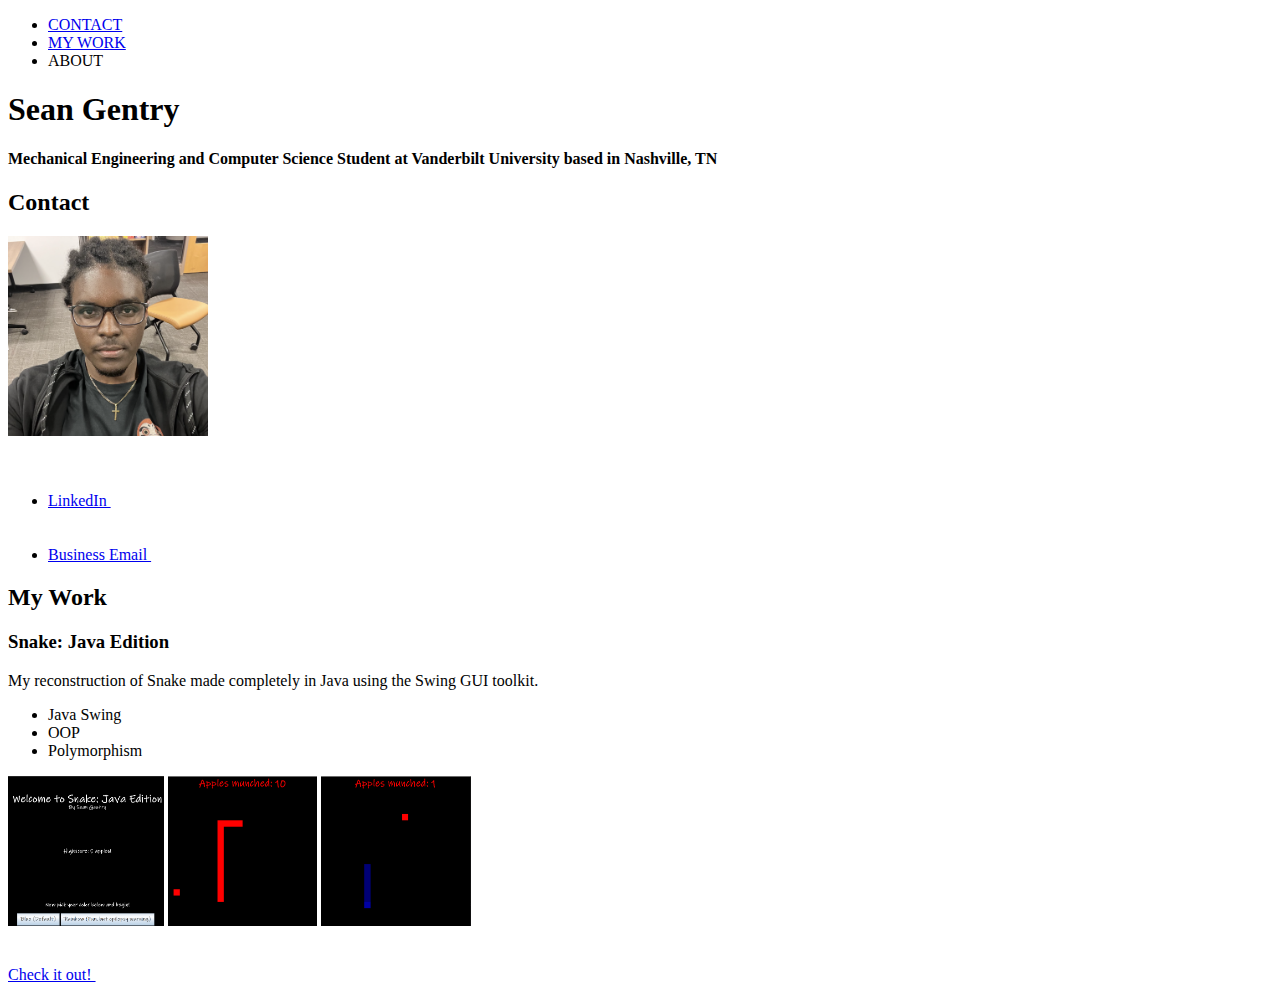
==== index.html @ 4b78d52e "Reordered images file to have different folders and refactored files accordingly, now added first pr" ====
<!DOCTYPE html>
<html lang="en-US">
<head>
    <meta charset="UTF-8">
    <meta name="keywords" content="Sean, Gentry, Sean Gentry, Computer Science, Mechanical Engineer, Intern, Resume, Portfolio">
    <meta name="viewport" content="width=device-width, initial-scale=1.0">
    <meta name="author" content="Sean Gentry">
    <link rel="shortcut icon" type="image/png" href="./images/icons/favicon.png">

    <title>
        Sean Gentry | Mechanical Engineering and Computer Science Student @ Vanderbilt University
    </title>

    <link rel="stylesheet" href="style.css">
</head>
<header>
    <nav class="nav main-nav">
        <ul>
            <li><a href="#contact">CONTACT</a></li>
            <li><a href="#mywork">MY WORK</a></li>
            <li>ABOUT</li>
        </ul>
    </nav>

    <h1>
        Sean Gentry
    </h1>

    <h4>
        Mechanical Engineering and Computer Science Student at Vanderbilt University based in Nashville, TN
    </h4>
</header>

<body>
    <div class="contact-page">
        <h2 id="contact">
            Contact
        </h2>
        <img src="./images/icons/me.png" width="200" height="200">
        <ul>
            <li>
                <a href="https://www.linkedin.com/in/seangentree/" target="_blank" rel="noreferrer noopener">
                    LinkedIn <img src="./images/icons/linkedin.png" height="50">

                </a>
            </li>
            <li>
                <a href="mailto:sean.e.gentry@vanderbilt.edu" target="_blank" rel="noreferrer noopener">
                    Business Email <img src="./images/icons/email.png" height="50">
                </a>
            </li>
        </ul>
    </div>

    <h2 id="mywork">
        My Work
    </h2>
    <div class="project">
        <h3>
            Snake: Java Edition
        </h3>

        <p>
            My reconstruction of Snake made completely in Java using the Swing GUI toolkit.
            <ul>
                <li>Java Swing</li>
                <li>OOP</li>
                <li>Polymorphism</li>

            </ul>
        </p>

        <div class="screenshots">
            <img src="./images/program-screenies/snakemenu.png" height="150">
            <img src="./images/program-screenies/snakegame1.png" height="150">
            <img src="./images/program-screenies/snakegame2.png" height="150">
        </div>
        <div>
            <a href="https://github.com/sociosloth/SnakeGame.java">
                Check it out!
            </a>
            <a href="https://github.com/sociosloth/SnakeGame.java">
                <img src="./images/icons/github-mark-white.png" height="50">
            </a>
        </div>
        
    </div>
</body>

</html>
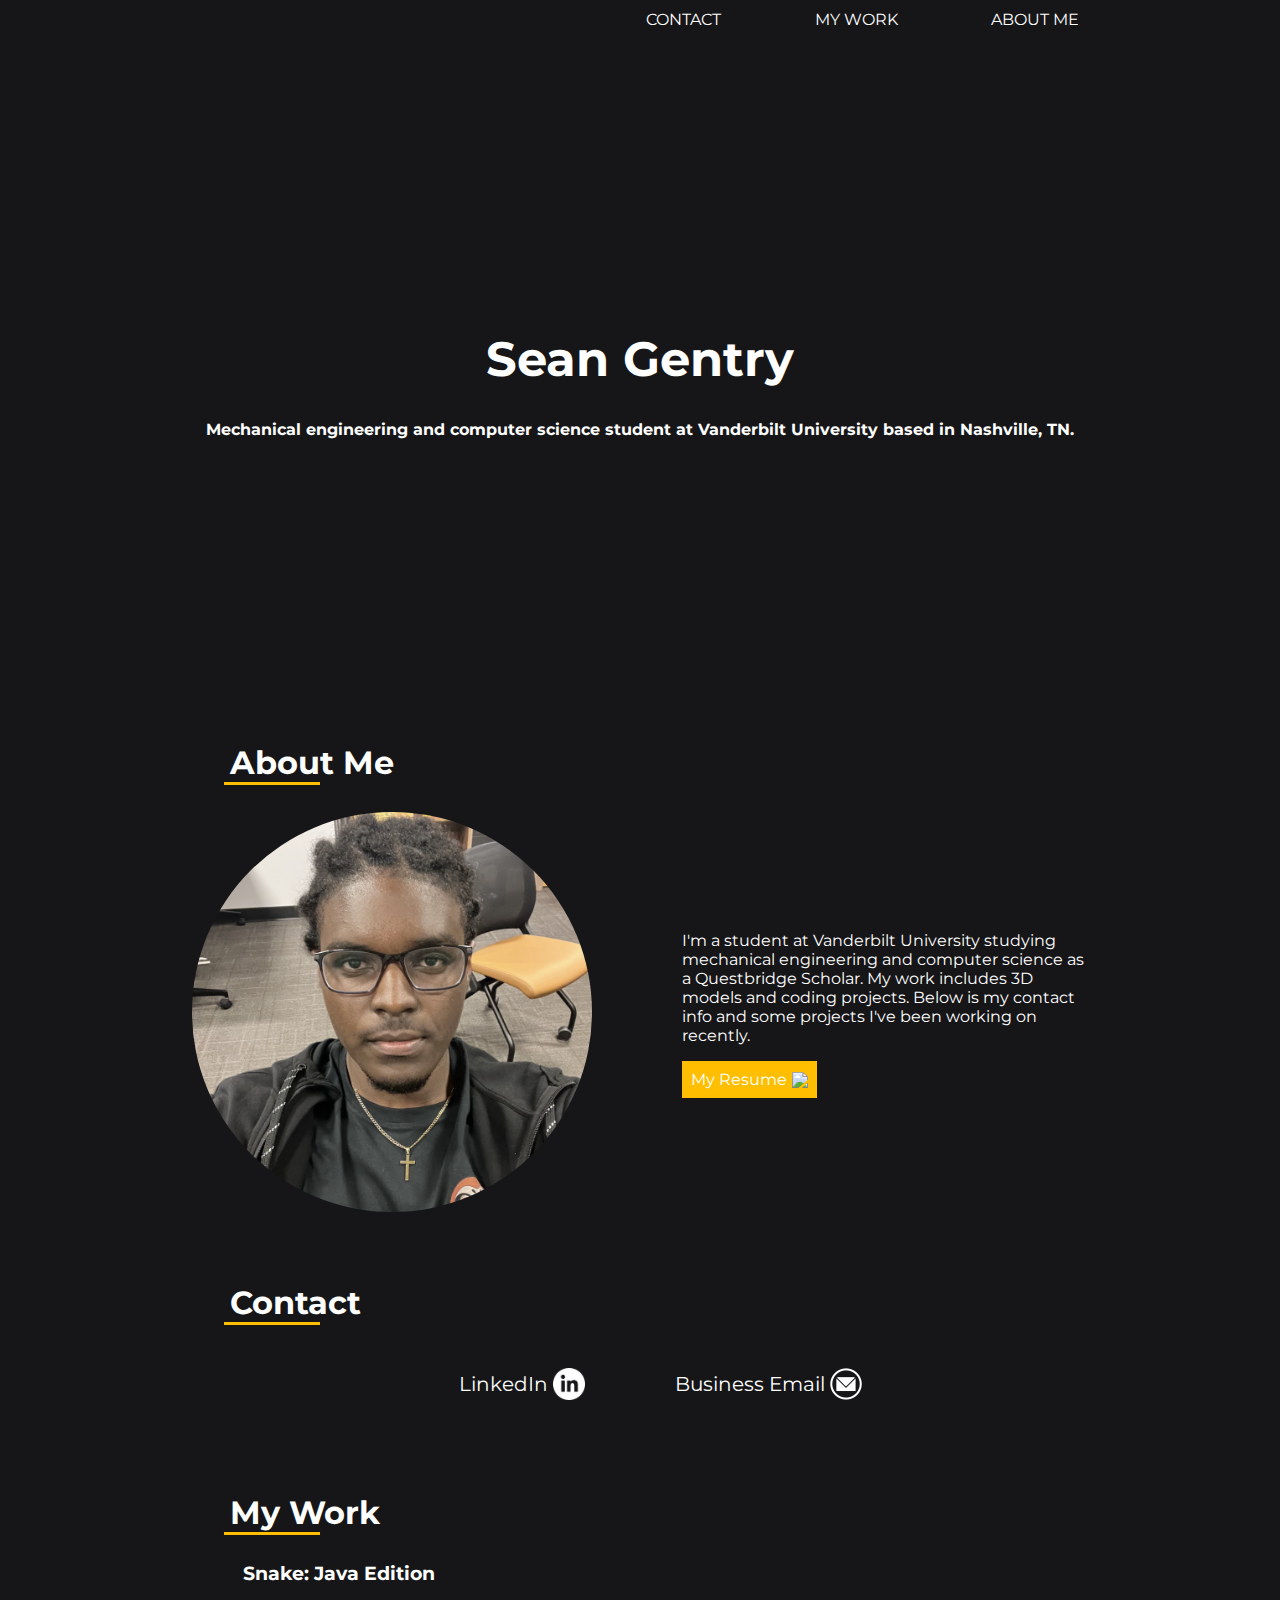
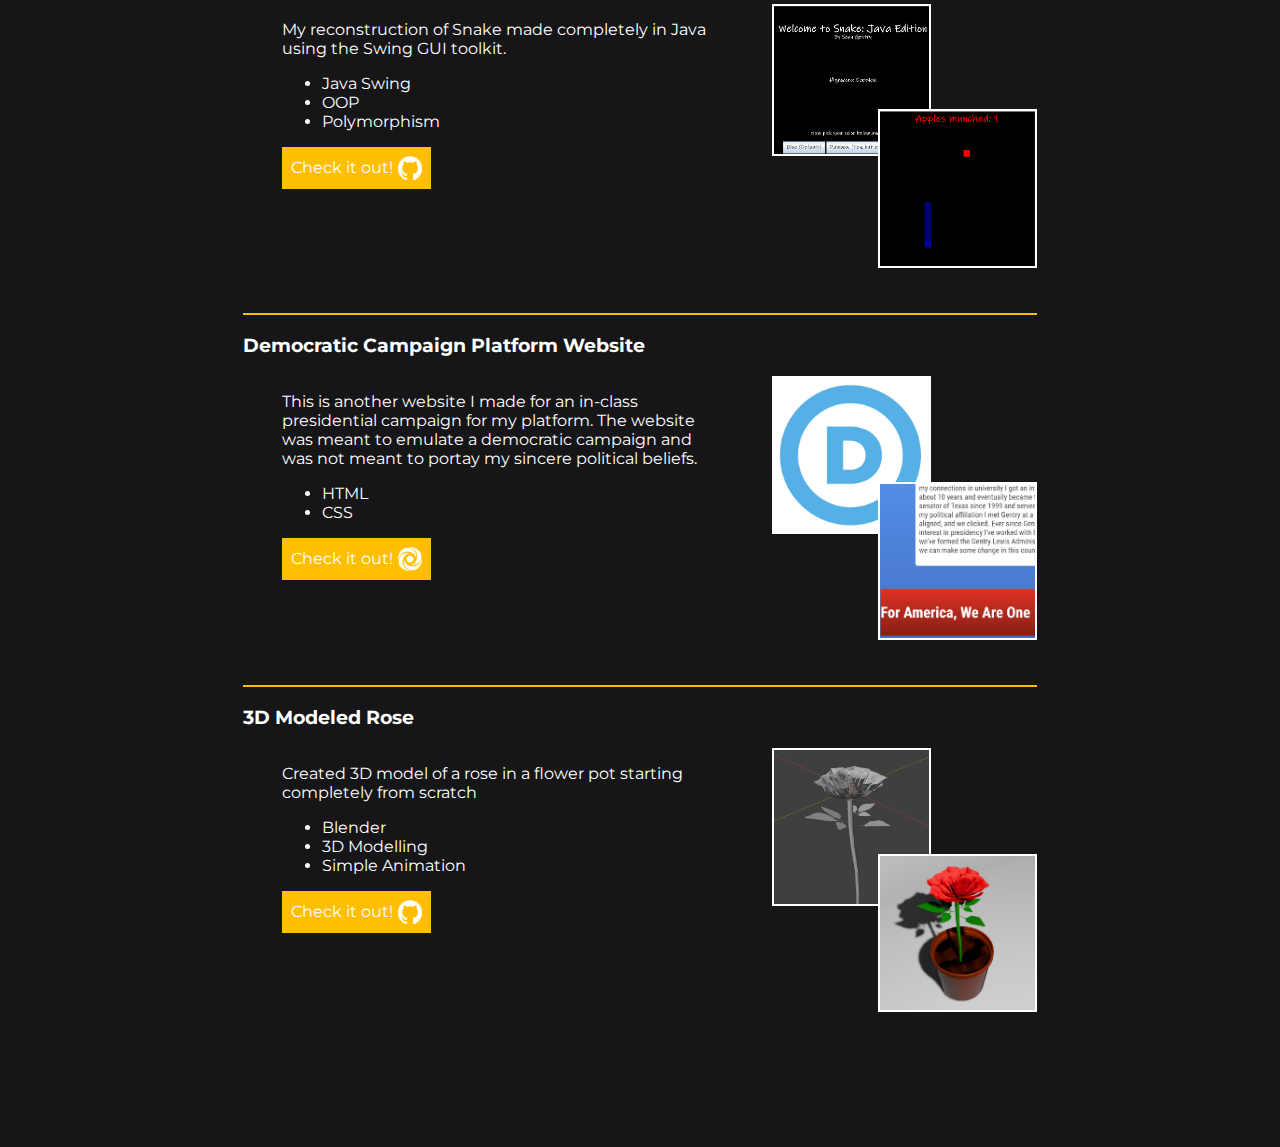
==== commit 8303edd0: "added roses" ====
--- a/index.html
+++ b/index.html
@@ -13,78 +13,191 @@
 
     <link rel="stylesheet" href="style.css">
 </head>
-<header>
-    <nav class="nav main-nav">
-        <ul>
-            <li><a href="#contact">CONTACT</a></li>
-            <li><a href="#mywork">MY WORK</a></li>
-            <li>ABOUT</li>
-        </ul>
-    </nav>
-
-    <h1>
-        Sean Gentry
-    </h1>
-
-    <h4>
-        Mechanical Engineering and Computer Science Student at Vanderbilt University based in Nashville, TN
-    </h4>
-</header>
+<div class="frontpage">
+    <header>
+        <nav class="main-nav">
+            <ul>
+                <li class="nav-option"><a href="#contact">CONTACT</a></li>
+                <li class="nav-option"><a href="#my-work">MY WORK</a></li>
+                <li class="nav-option"><a href="#about-me">ABOUT ME</a></li>
+            </ul>
+        </nav>
+        
+    </header>
+    <div class="headline">
+        <h1 class="name">
+            Sean Gentry
+        </h1>
+    
+        <h4>
+            Mechanical engineering and computer science student at Vanderbilt University based in Nashville, TN.
+        </h4>
+    </div>
+</div>
 
 <body>
-    <div class="contact-page">
+    <section class="about-me">
+        <h2 id="about-me">
+            About Me
+        </h2>
+        <div class="about-me-content">
+            
+            <img class="handsome-face" src="./images/icons/me.png" width="400" height="400">
+            
+            <div class="text">
+                <p>
+                    I'm a student at Vanderbilt University studying mechanical engineering and 
+                    computer science as a Questbridge Scholar. My work includes 3D models and coding projects. Below is my
+                    contact info and some projects I've been working on recently.
+                </p>
+                <a class="link-button" href="./pdf/Sean_Gentry_01-2024.pdf" target="_blank" rel="noreferrer noopener" title="Check out my contact, experience, and credibility on my resume">
+                    My Resume
+                    <img src="./images/icons/document-icon.png">
+                </a>
+            </div>
+        </div>
+            
+    </section>
+    <section class="contact">
         <h2 id="contact">
             Contact
         </h2>
-        <img src="./images/icons/me.png" width="200" height="200">
-        <ul>
-            <li>
-                <a href="https://www.linkedin.com/in/seangentree/" target="_blank" rel="noreferrer noopener">
-                    LinkedIn <img src="./images/icons/linkedin.png" height="50">
-
-                </a>
-            </li>
-            <li>
-                <a href="mailto:sean.e.gentry@vanderbilt.edu" target="_blank" rel="noreferrer noopener">
-                    Business Email <img src="./images/icons/email.png" height="50">
-                </a>
-            </li>
-        </ul>
-    </div>
-
-    <h2 id="mywork">
-        My Work
-    </h2>
-    <div class="project">
-        <h3>
-            Snake: Java Edition
-        </h3>
-
-        <p>
-            My reconstruction of Snake made completely in Java using the Swing GUI toolkit.
+        <div class="contact-links">
             <ul>
-                <li>Java Swing</li>
-                <li>OOP</li>
-                <li>Polymorphism</li>
-
+                <li>
+                    <div class="contact-link" title="Check out my recent news on LinkedIn">
+                        <a href="https://www.linkedin.com/in/seangentree/" target="_blank" rel="noreferrer noopener">
+                            LinkedIn 
+                            <img src="./images/icons/linkedin.png" height="50">
+                        </a>
+                    </div>
+                </li>
+                <li>
+                    <div class="contact-link" title="Send me an email at sean.e.gentry@vanderbilt.edu">
+                        <a href="mailto:sean.e.gentry@vanderbilt.edu" target="_blank" rel="noreferrer noopener">
+                            Business Email 
+                            <img src="./images/icons/email.png" height="50">
+                        </a>
+                    </div>
+                </li>
             </ul>
-        </p>
-
-        <div class="screenshots">
-            <img src="./images/program-screenies/snakemenu.png" height="150">
-            <img src="./images/program-screenies/snakegame1.png" height="150">
-            <img src="./images/program-screenies/snakegame2.png" height="150">
-        </div>
-        <div>
-            <a href="https://github.com/sociosloth/SnakeGame.java">
-                Check it out!
-            </a>
-            <a href="https://github.com/sociosloth/SnakeGame.java">
-                <img src="./images/icons/github-mark-white.png" height="50">
-            </a>
-        </div>
-        
-    </div>
+        </div>
+    </section>
+
+    <section class="work">
+        <h2 id="my-work">
+            My Work
+        </h2>
+        <div class="project">
+            <h3>
+                Snake: Java Edition
+            </h3>
+            <div class="about-project">
+                <div class="desc">
+                    <p>    
+                        My reconstruction of Snake made completely in Java using the Swing GUI toolkit.
+                        <ul>
+                            <li>Java Swing</li>
+                            <li>OOP</li>
+                            <li>Polymorphism</li>
+                        </ul>
+                        <a class="link-button" href="https://github.com/sociosloth/SnakeGame.java" target="_blank" rel="noreferrer noopener">
+                            Check it out!
+                            <img src="./images/icons/github-mark-white.png" height="50">
+                        </a>
+                    </p>
+                </div>
+                <div class="screenshots">
+                    <img class="ss1" src="./images/program-screenies/snakemenu.png">
+                    <img class="ss2" src="./images/program-screenies/snakegame1.png">
+                    <img  class="ss3" src="./images/program-screenies/snakegame2.png">
+                </div>
+            </div>
+        </div>
+        <div class="project">
+            <h3>
+                Democratic Campaign Platform Website
+            </h3>
+            <div class="about-project">
+                <div class="desc">
+                    <p>    
+                        This is another website I made for an in-class presidential campaign for my platform.
+                        The website was meant to emulate a democratic campaign and was not meant to portay my sincere political beliefs.
+                        <ul>
+                            <li>HTML</li>
+                            <li>CSS</li>
+                        </ul>
+                        <a class="link-button" href="https://12317da2-4788-4963-ac7a-255f0c1f8ba2-00-1rhhsaihpcqvo.global.replit.dev/" target="_blank" rel="noreferrer noopener">
+                            Check it out!
+                            <img src="./images/icons/replit-logo.png" height="50">
+                        </a>
+                    </p>
+                </div>
+                <div class="screenshots">
+                    <img class="ss1" src="./images/program-screenies/firstwebsite1.png">
+                    <img class="ss2" src="./images/program-screenies/firstwebsite2.png">
+                    <img  class="ss3" src="./images/program-screenies/firstwebsite3.png">
+                </div>
+            </div>
+        </div>
+        <div class="project">
+            <h3>
+                3D Modeled Rose
+            </h3>
+            <div class="about-project">
+                <div class="desc">
+                    <p>
+                        Created 3D model of a rose in a flower pot starting completely from scratch
+                        <ul>
+                            <li>Blender</li>
+                            <li>3D Modelling</li>
+                            <li>Simple Animation</li>
+                        </ul>
+                        <a class="link-button">
+                            Check it out!
+                            <img src="./images/icons/github-mark-white.png" height="50">
+                        </a>
+                    </p>
+                </div>
+                <div class="screenshots">
+                    <img class="ss1" src="./images/program-screenies/rose1.png">
+                    <img class="ss2" src="./images/program-screenies/rose3.png">
+                    <img  class="ss3" src="./images/program-screenies/rose2.png">
+                </div>
+            </div>
+        </div>
+
+        <!-- template for new project
+
+            <div class="project">
+                <h3>
+                    Project 3
+                </h3>
+                <div class="about-project">
+                    <div class="desc">
+                        <p>
+                            Lorem ipsum dolor sit amet, consectetur adipiscing elit, sed do eiusmod tempor incididunt ut labore et dolore magna aliqua.   
+                            <ul>
+                                <li>Sample skill</li>
+                                <li>Sample skill</li>
+                                <li>Sample skill</li>
+                                <li>Sample skill</li>
+                            </ul>
+                            <a class="link-button" href="https://12317da2-4788-4963-ac7a-255f0c1f8ba2-00-1rhhsaihpcqvo.global.replit.dev/" target="_blank" rel="noreferrer noopener">
+                                Check it out!
+                                <img src="./images/icons/github-mark-white.png" height="50">
+                            </a>
+                        </p>
+                    </div>
+                    <div class="screenshots">
+                        <img class="ss1" src="./images/icons/me.png">
+                        <img class="ss2" src="./images/icons/me.png">
+                        <img  class="ss3" src="./images/icons/me.png">
+                    </div>
+                </div>
+            </div>
+        -->
+    <section>
 </body>
 
 </html>--- a/style.css
+++ b/style.css
@@ -0,0 +1,276 @@
+@import url('https://fonts.googleapis.com/css2?family=Montserrat:wght@100;200;300;400;500;600&display=swap');
+
+* {
+    font-family: 'Montserrat', sans-serif;
+    
+}
+
+body {
+    color: white;
+    background-color: #161618;
+    margin: 0px;
+}
+header ul{
+    margin:0px;
+}
+
+.nav-option {
+    display:inline-block;
+    padding: 10px 5% 10px 0;
+}
+.nav-option a {
+    text-decoration: none;
+    color: white;
+    margin: 10px 10px 10px 10px;
+    padding: 7px 7px;
+}
+.nav-option:last-child {
+    margin-right: 0px;
+    
+}
+
+/* Creates an invisible character who's background
+expands into underline for nav-option, idea is from
+user Chamath D on stackoverflow.
+https://stackoverflow.com/questions/26726436/css-bottom-border-transition-expand-from-middle */
+.nav-option:after {
+    content: "";
+    display: block;
+    margin: auto;
+    height: 3px;
+    width: 0px;
+    background: transparent;
+    transition: width .5s ease, background-color .5s ease;
+}
+.nav-option:hover:after {
+    width: 100%;
+    background: #ffbf00;
+}
+
+.main-nav {
+    text-align: right;
+    padding-right: 10%;
+    background-color: #161618aa;
+    margin: 0px;
+}
+
+.frontpage {
+    background-image: url(./images/icons/background1.png);
+    background-repeat: no-repeat;
+    background-size: cover;
+    background-attachment: fixed;
+    margin: 0px;
+
+}
+.headline {
+    padding-top: 20%;
+    padding-bottom: 20%;
+    text-align: center;
+}
+.name {
+    font-size: 3rem;
+}
+
+.handsome-face {
+    border-radius: 50%;
+    float: left;
+    margin-right: 10%;
+}
+
+section {
+    height: fit-content;
+    padding: 0vw 15vw 5vh 15vw;
+    
+}
+section h2 {
+    padding-left: 3vw;
+    padding-right: 0vw;
+    font-size: 2rem;
+}
+section h2:after {
+    content: "";
+    display: block;
+    background: #ffbf00;
+    width: 3em;
+    height: 3px;
+    margin: 0 0 0 -.2em
+}
+
+.about-me-content {
+    display: flex;
+    justify-content: center;
+    align-items: center;
+}
+@media (max-width: 600px) {
+    .about-me-content {
+        display: flex;
+        flex-direction: column;
+        align-items: center;
+    }
+}
+
+.link-button {
+    display: flex;
+    align-items: center;
+    width: fit-content;
+    text-decoration: none;
+    color: white;
+
+    background-color: #ffbf00;
+    margin: 10px 10px 10px 0px;
+    padding: 7px 7px;
+    border: 2px solid #ffbf0000;
+    transition: background-color .5s ease, border .5s ease;
+}
+.link-button:hover {
+    border: 2px solid #ffbf00;
+    background-color: #ffbf0000;
+}
+.link-button img {
+    max-height: 1.5rem;
+    max-width: 1.5rem;
+    padding-left: 5px;
+}
+
+.contact-links{
+    display: flex;
+    justify-content: center;
+}
+.contact-links ul {
+    display: flex;
+    align-items: center;
+    list-style-type: none;
+}
+
+.contact-links a {
+    display: flex;
+    justify-content: center;
+    text-decoration: none;
+    align-items: center;
+    color: white;
+}
+.contact-link {
+    margin: 0 5vh;
+    font-size: 1.25rem;
+}
+
+@media (max-width: 600px) {
+    .contact-links ul {
+        display: block;
+        align-items: center;
+        list-style-type: none;
+    }
+    .contact-link {
+        margin: 0 5vh 2vh 5vh;
+        font-size: 1.25rem;
+    }
+}
+
+.contact-link img {
+    max-height: 2rem;
+    max-width: 2rem;
+    padding-left: 5px;
+}
+
+.contact-link:after {
+    content: "";
+    display: block;
+    margin: 3px auto auto auto;
+    height: 3px;
+    width: 0px;
+    background: transparent;
+    transition: width .5s ease, background-color .5s ease;
+}
+.contact-link:hover:after {
+    width: 90%;
+    background: #ffbf00;
+}
+
+.project {
+    border-top: 1px solid #ffbf00;
+    margin: 0 4vw;
+    border-bottom: 1px solid #ffbf00;
+}
+.project:first-of-type {
+    border-top: transparent;
+    border-bottom: 1px solid #ffbf00;
+}
+.project:last-of-type {
+    border-top: 1px solid #ffbf00;
+    border-bottom: transparent;
+}
+
+.desc {
+    margin-right: 5vw;
+    padding-left: 3vw;
+}
+.about-project {
+    display: grid;
+    grid-template-columns: 2fr 1fr;
+    padding-bottom: 5vh
+}
+.screenshots {
+    display: grid;
+    grid-template-columns: 2fr 1fr 2fr;
+    grid-template-rows: 2fr 1fr 2fr;
+}
+.ss1 {
+    grid-column: 1 / 3;
+    grid-row: 1 / 3;
+    justify-self: stretch;
+    border: 2px solid white;
+}
+.ss3 {
+    grid-column: 2 / 4;
+    grid-row: 2 / 5;
+    justify-self: stretch;
+    border: 2px solid white;
+
+}
+.ss2 {
+    height: 0;
+    visibility: hidden;
+}
+
+@media (max-width: 1000px) {
+    .about-project {
+        display:block;
+    }
+    .about-project a{
+        margin: auto
+    }
+    .desc {
+        padding: 3vw;
+    }
+    .screenshots {
+        display: grid;
+        grid-template-columns: 2fr 1fr 1fr 1fr 2fr;
+        grid-template-rows: 2fr 1fr 2fr;
+        margin-bottom: 5vh
+    }
+    .screenshots img {
+        visibility:visible;
+        height: auto
+    }
+    .ss1 {
+        grid-column: 1 / 3;
+        grid-row: 1 / 3;
+        justify-self: stretch;
+        border: 2px solid white;
+        z-index: 1;
+    }
+    .ss2 {
+        grid-column: 4 / 6;
+        grid-row: 1 / 3; 
+        justify-self: stretch;
+        border: 2px solid white;
+    }
+    .ss3{
+        grid-column: 2 / 5;
+        grid-row: 2 / 4;
+        justify-self: stretch;
+        border: 2px solid white;
+        z-index: 0;
+    }
+}
+
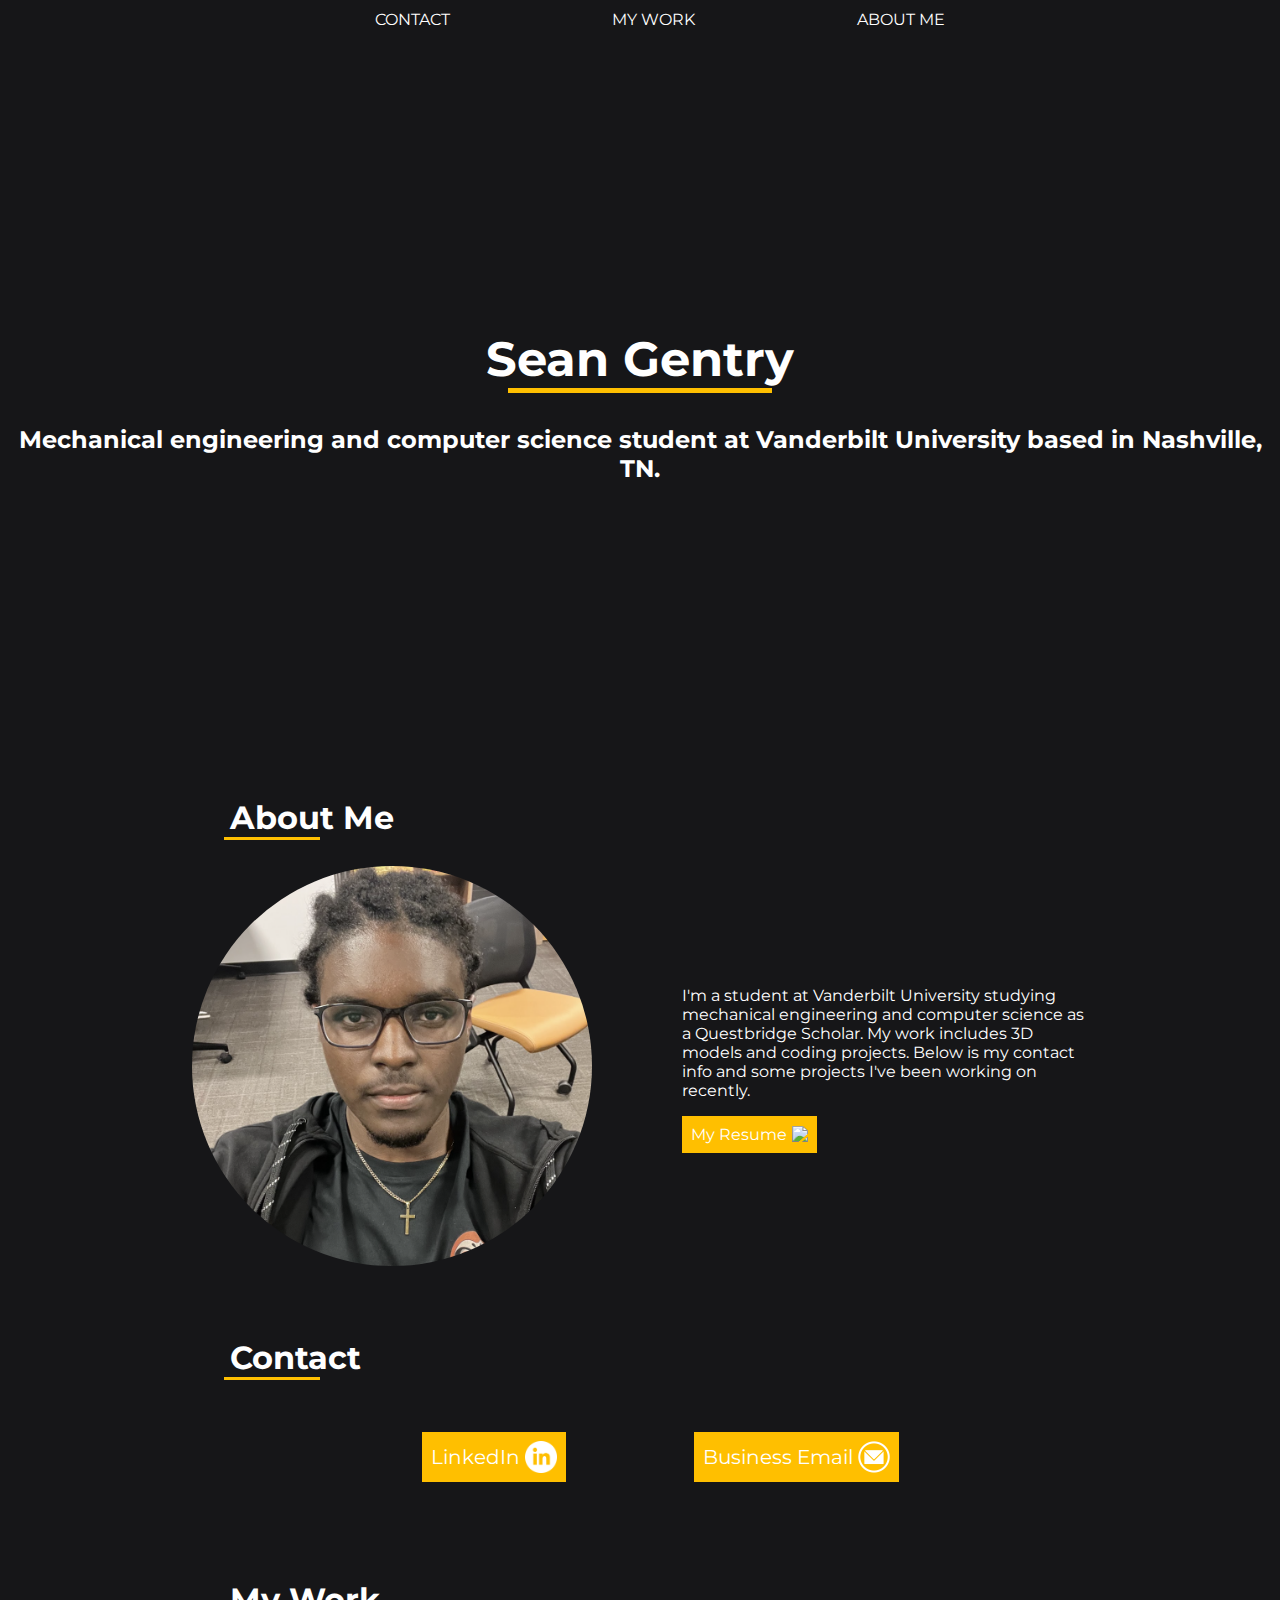
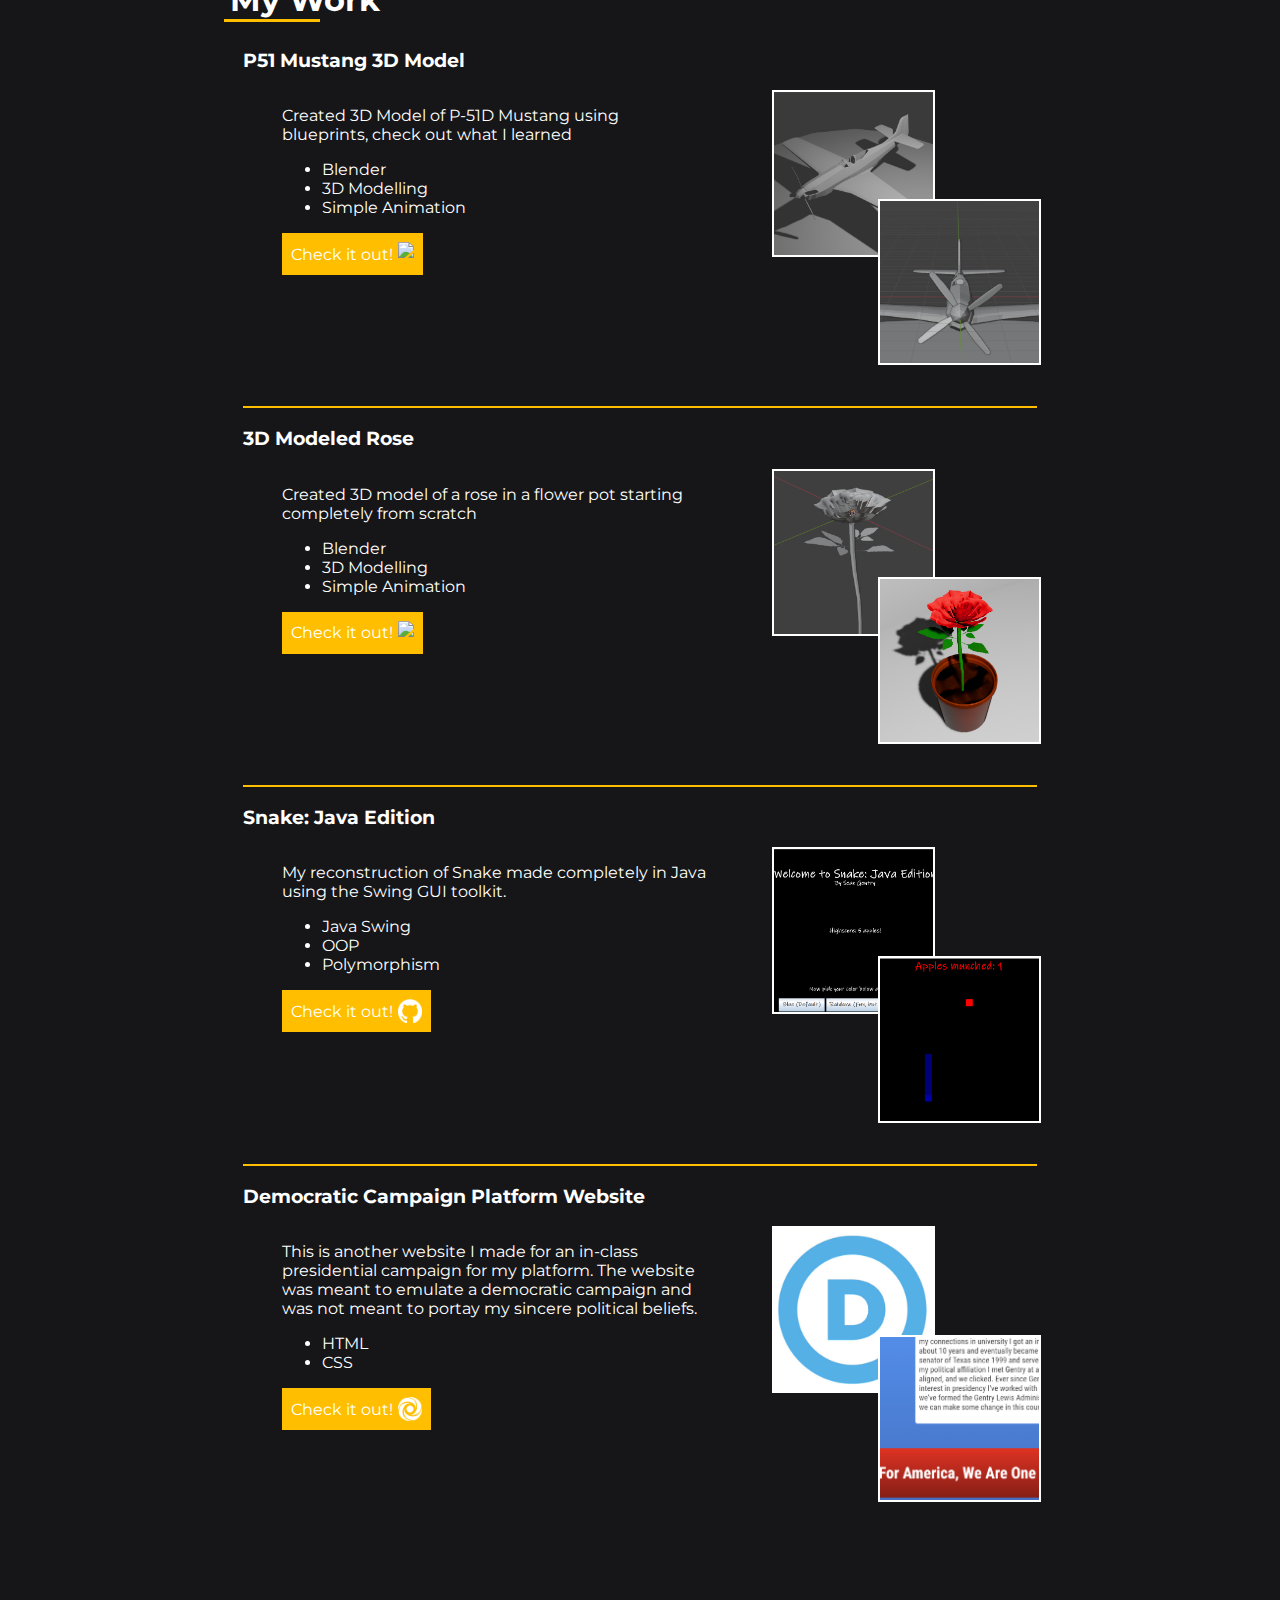
==== commit 14ed691e: "Added new project" ====
--- a/index.html
+++ b/index.html
@@ -3,7 +3,7 @@
 <head>
     <meta charset="UTF-8">
     <meta name="keywords" content="Sean, Gentry, Sean Gentry, Computer Science, Mechanical Engineer, Intern, Resume, Portfolio">
-    <meta name="viewport" content="width=device-width, initial-scale=1.0">
+    <meta name="viewport" content="width=device-width, height=device-height, initial-scale=1.0">
     <meta name="author" content="Sean Gentry">
     <link rel="shortcut icon" type="image/png" href="./images/icons/favicon.png">
 
@@ -50,7 +50,7 @@
                     computer science as a Questbridge Scholar. My work includes 3D models and coding projects. Below is my
                     contact info and some projects I've been working on recently.
                 </p>
-                <a class="link-button" href="./pdf/Sean_Gentry_01-2024.pdf" target="_blank" rel="noreferrer noopener" title="Check out my contact, experience, and credibility on my resume">
+                <a class="link-button" href="./other-media/Sean_Gentry_01-2024.pdf" target="_blank" rel="noreferrer noopener" title="Check out my contact, experience, and credibility on my resume">
                     My Resume
                     <img src="./images/icons/document-icon.png">
                 </a>
@@ -88,6 +88,71 @@
         <h2 id="my-work">
             My Work
         </h2>
+    </div>
+
+    <div class="project">
+        <h3>
+            P51 Mustang 3D Model 
+        </h3>
+        <div class="about-project">
+            <div class="desc">
+                <p>
+                    Created 3D Model of P-51D Mustang using blueprints, check out what I learned
+                    <ul>
+                        <li>Blender</li>
+                        <li>3D Modelling</li>
+                        <li>Simple Animation</li>
+                    </ul>
+                    <a class="link-button" href="https://12317da2-4788-4963-ac7a-255f0c1f8ba2-00-1rhhsaihpcqvo.global.replit.dev/" target="_blank" rel="noreferrer noopener">
+                        Check it out!
+                        <img src="./images/icons/chevron-right.png" height="50">
+                        
+                        <!-- Credits for icon
+                            <a target="_blank" href="https://icons8.com/icon/40022/chevron-right">Chevron Right</a> icon by <a target="_blank" href="https://icons8.com">Icons8</a>
+                        -->                    
+                        
+                    </a>
+                </p>
+            </div>
+            <div class="screenshots">
+                <img class="ss1" src="./images/p51d-docu/screenies/image1.png">
+                <img class="ss2" src="./images/p51d-docu/screenies/image3.png">
+                <img  class="ss3" src="./images/p51d-docu/screenies/image2.png">
+            </div>
+        </div>
+    </div>
+
+    <div class="project">
+        <h3>
+            3D Modeled Rose
+        </h3>
+        <div class="about-project">
+            <div class="desc">
+                <p>
+                    Created 3D model of a rose in a flower pot starting completely from scratch
+                    <ul>
+                        <li>Blender</li>
+                        <li>3D Modelling</li>
+                        <li>Simple Animation</li>
+                    </ul>
+                    <a class="link-button" href="rose.html">
+                        Check it out!
+                        <img src="./images/icons/chevron-right.png" height="50">
+                        
+                        <!-- Credits for icon
+                            <a target="_blank" href="https://icons8.com/icon/40022/chevron-right">Chevron Right</a> icon by <a target="_blank" href="https://icons8.com">Icons8</a>
+                        -->
+
+                    </a>
+                </p>
+            </div>
+            <div class="screenshots">
+                <img class="ss1" src="./images/program-screenies/rose1.png">
+                <img class="ss2" src="./images/program-screenies/rose3.png">
+                <img  class="ss3" src="./images/program-screenies/rose2.png">
+            </div>
+        </div>
+    </div>
         <div class="project">
             <h3>
                 Snake: Java Edition
@@ -139,33 +204,6 @@
                     <img  class="ss3" src="./images/program-screenies/firstwebsite3.png">
                 </div>
             </div>
-        </div>
-        <div class="project">
-            <h3>
-                3D Modeled Rose
-            </h3>
-            <div class="about-project">
-                <div class="desc">
-                    <p>
-                        Created 3D model of a rose in a flower pot starting completely from scratch
-                        <ul>
-                            <li>Blender</li>
-                            <li>3D Modelling</li>
-                            <li>Simple Animation</li>
-                        </ul>
-                        <a class="link-button">
-                            Check it out!
-                            <img src="./images/icons/github-mark-white.png" height="50">
-                        </a>
-                    </p>
-                </div>
-                <div class="screenshots">
-                    <img class="ss1" src="./images/program-screenies/rose1.png">
-                    <img class="ss2" src="./images/program-screenies/rose3.png">
-                    <img  class="ss3" src="./images/program-screenies/rose2.png">
-                </div>
-            </div>
-        </div>
 
         <!-- template for new project
 
--- a/style.css
+++ b/style.css
@@ -16,23 +16,20 @@
 
 .nav-option {
     display:inline-block;
-    padding: 10px 5% 10px 0;
+    padding: 10px 5% 10px 5%;
 }
 .nav-option a {
     text-decoration: none;
     color: white;
-    margin: 10px 10px 10px 10px;
-    padding: 7px 7px;
-}
-.nav-option:last-child {
-    margin-right: 0px;
-    
+    margin: 10px;
+    padding: 7px;
 }
 
 /* Creates an invisible character who's background
-expands into underline for nav-option, idea is from
-user Chamath D on stackoverflow.
-https://stackoverflow.com/questions/26726436/css-bottom-border-transition-expand-from-middle */
+ * expands into underline for nav-option, idea is from
+ * user Chamath D on stackoverflow.
+ * https://stackoverflow.com/questions/26726436/css-bottom-border-transition-expand-from-middle 
+ */
 .nav-option:after {
     content: "";
     display: block;
@@ -48,27 +45,46 @@
 }
 
 .main-nav {
-    text-align: right;
-    padding-right: 10%;
+    text-align: center;
     background-color: #161618aa;
     margin: 0px;
 }
 
+/* works using webkit, mozilla, and opera compatability and ensures image is 
+ *  set to cover the area regardless of where the site is opened
+ *  https://stackoverflow.com/questions/15687778/how-to-use-css-media-query-to-scale-background-image-to-viewing-window 
+ */
 .frontpage {
     background-image: url(./images/icons/background1.png);
-    background-repeat: no-repeat;
+    background-repeat: no-repeat; 
+    background-position: center;
+    background-attachment: fixed;       
+    -webkit-background-size: cover;
+    -moz-background-size: cover;
+    -o-background-size: cover;
     background-size: cover;
-    background-attachment: fixed;
-    margin: 0px;
-
-}
+    height:100%;
+    width:100%; 
+}
+
 .headline {
     padding-top: 20%;
     padding-bottom: 20%;
     text-align: center;
 }
-.name {
+.headline .name {
     font-size: 3rem;
+}
+.name:after {
+    content: "";
+    display: block;
+    width: 8ch;
+    background: #ffbf00;
+    height: 5px;
+    margin: auto;
+}
+.headline h4 {
+    font-size: 1.5rem
 }
 
 .handsome-face {
@@ -149,42 +165,40 @@
     align-items: center;
     color: white;
 }
+
 .contact-link {
     margin: 0 5vh;
     font-size: 1.25rem;
-}
-
-@media (max-width: 600px) {
+
+    border: 2px solid;
+    background-color: #ffbf00;
+    margin: 10px 5vw;
+    padding: 7px 7px;
+    border: 2px solid #ffbf0000;
+    transition: background-color .5s ease, border .5s ease;
+}
+.contact-link:hover {
+    border: 2px solid #ffbf00;
+    background-color: #ffbf0000;
+}
+.contact-link img {
+    max-height: 2rem;
+    max-width: 2rem;
+    padding-left: 5px;
+}
+
+@media (max-width: 1000px) {
     .contact-links ul {
         display: block;
         align-items: center;
         list-style-type: none;
     }
     .contact-link {
-        margin: 0 5vh 2vh 5vh;
+        margin: 2vh 5vh;
         font-size: 1.25rem;
     }
 }
 
-.contact-link img {
-    max-height: 2rem;
-    max-width: 2rem;
-    padding-left: 5px;
-}
-
-.contact-link:after {
-    content: "";
-    display: block;
-    margin: 3px auto auto auto;
-    height: 3px;
-    width: 0px;
-    background: transparent;
-    transition: width .5s ease, background-color .5s ease;
-}
-.contact-link:hover:after {
-    width: 90%;
-    background: #ffbf00;
-}
 
 .project {
     border-top: 1px solid #ffbf00;
@@ -210,6 +224,7 @@
     padding-bottom: 5vh
 }
 .screenshots {
+
     display: grid;
     grid-template-columns: 2fr 1fr 2fr;
     grid-template-rows: 2fr 1fr 2fr;
@@ -217,13 +232,23 @@
 .ss1 {
     grid-column: 1 / 3;
     grid-row: 1 / 3;
-    justify-self: stretch;
+
+    height: 100%;
+    width:100%;
+
+    object-fit: cover;
+
     border: 2px solid white;
 }
 .ss3 {
     grid-column: 2 / 4;
     grid-row: 2 / 5;
-    justify-self: stretch;
+
+    height: 100%;
+    width:100%;
+
+    object-fit: cover;
+
     border: 2px solid white;
 
 }
@@ -255,22 +280,39 @@
     .ss1 {
         grid-column: 1 / 3;
         grid-row: 1 / 3;
-        justify-self: stretch;
+        
+        height: 100%;
+        width:100%;
+
+        object-fit: cover;
+
         border: 2px solid white;
         z-index: 1;
     }
     .ss2 {
         grid-column: 4 / 6;
         grid-row: 1 / 3; 
-        justify-self: stretch;
+        
+        height: 100%;
+        width:100%;
+
+        object-fit: cover;
+
         border: 2px solid white;
     }
     .ss3{
         grid-column: 2 / 5;
         grid-row: 2 / 4;
-        justify-self: stretch;
+        
+        height: 100%;
+        width:100%;
+
+        object-fit: cover;
+
         border: 2px solid white;
         z-index: 0;
     }
 }
 
+/* End of styling just for index.html ^^^ */
+
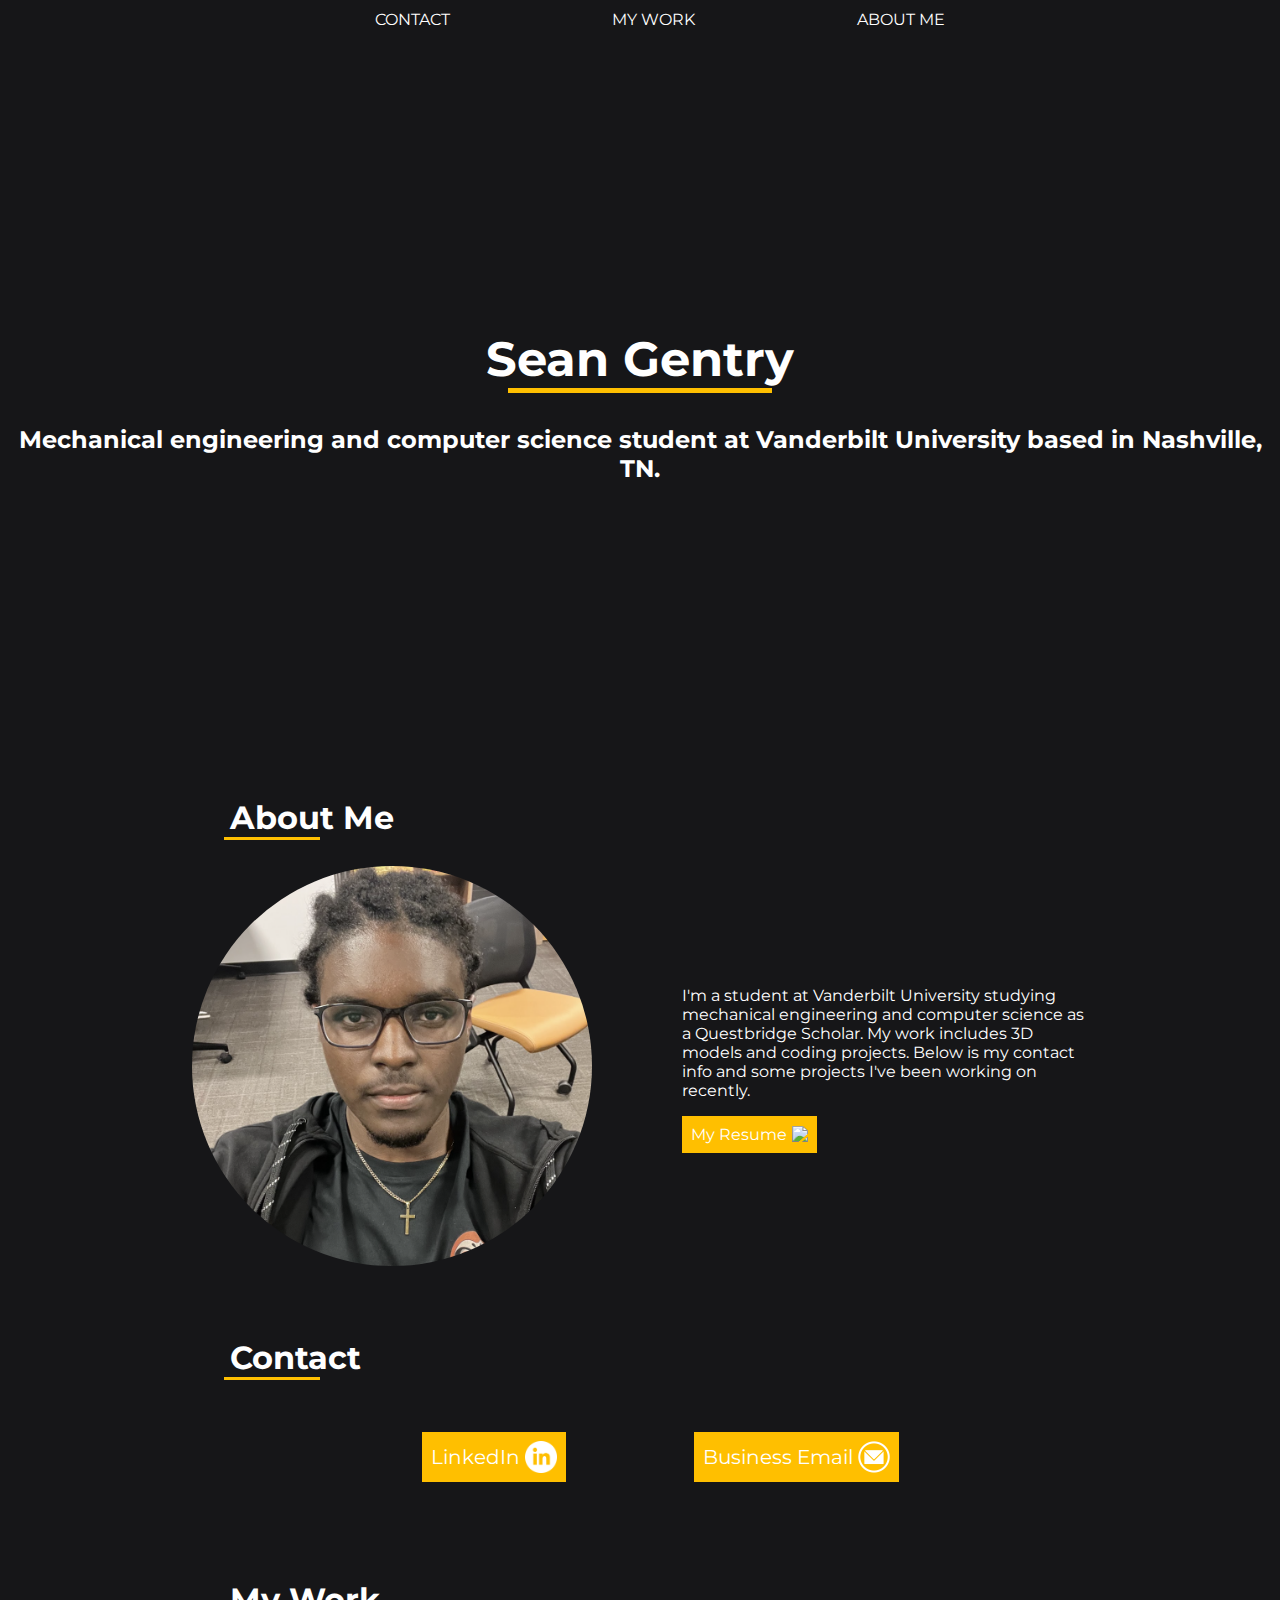
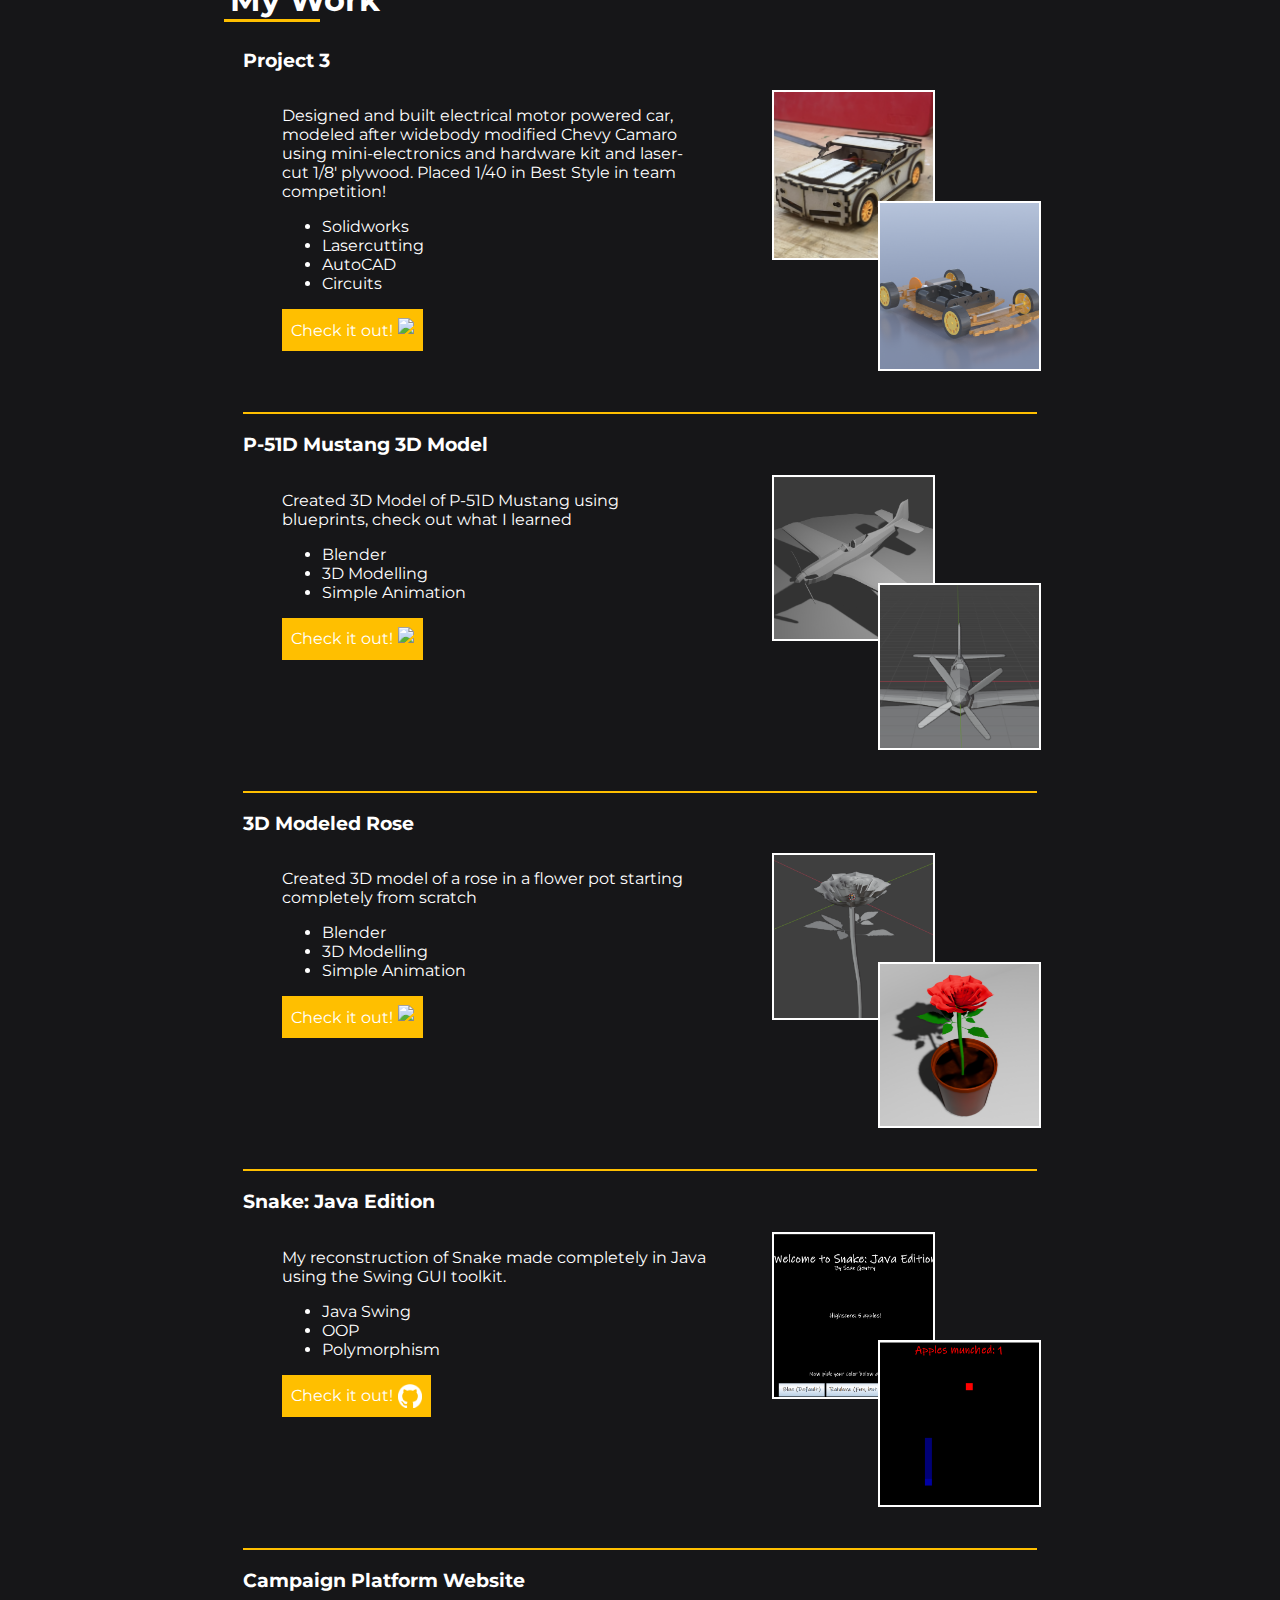
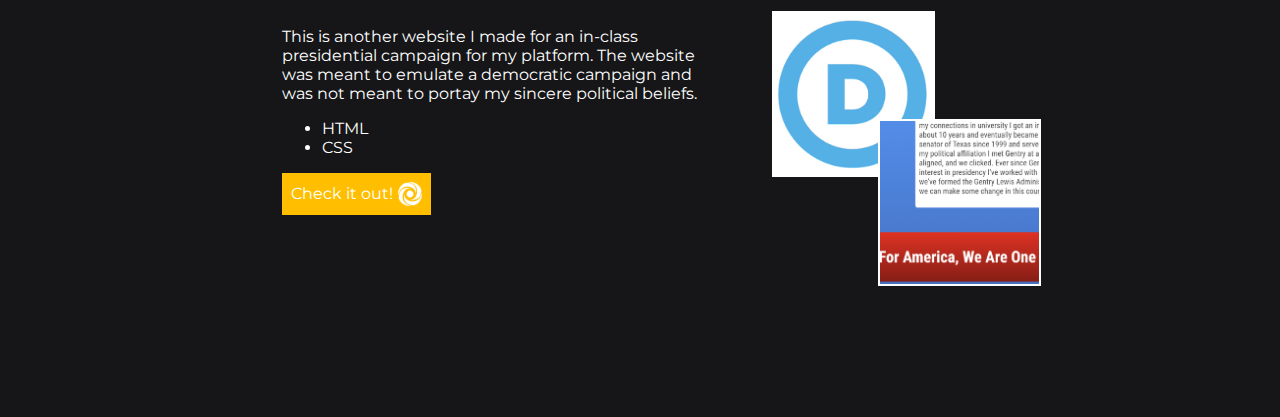
==== commit 031354b7: "Added Camaro project" ====
--- a/index.html
+++ b/index.html
@@ -1,211 +1,266 @@
 <!DOCTYPE html>
 <html lang="en-US">
-<head>
+  <head>
     <meta charset="UTF-8">
-    <meta name="keywords" content="Sean, Gentry, Sean Gentry, Computer Science, Mechanical Engineer, Intern, Resume, Portfolio">
-    <meta name="viewport" content="width=device-width, height=device-height, initial-scale=1.0">
+    <meta name="keywords"
+      content="Sean, Gentry, Sean Gentry, Computer Science, Mechanical Engineer, Intern, Resume, Portfolio">
+    <meta name="viewport"
+      content="width=device-width, height=device-height, initial-scale=1.0">
     <meta name="author" content="Sean Gentry">
-    <link rel="shortcut icon" type="image/png" href="./images/icons/favicon.png">
+    <link rel="shortcut icon" type="image/png"
+      href="./images/icons/favicon.png">
 
     <title>
-        Sean Gentry | Mechanical Engineering and Computer Science Student @ Vanderbilt University
+      Sean Gentry | Mechanical Engineering and Computer Science Student @
+      Vanderbilt University
     </title>
 
     <link rel="stylesheet" href="style.css">
-</head>
-<div class="frontpage">
+  </head>
+  <div class="frontpage">
     <header>
-        <nav class="main-nav">
-            <ul>
-                <li class="nav-option"><a href="#contact">CONTACT</a></li>
-                <li class="nav-option"><a href="#my-work">MY WORK</a></li>
-                <li class="nav-option"><a href="#about-me">ABOUT ME</a></li>
-            </ul>
-        </nav>
-        
+      <nav class="main-nav">
+        <ul>
+          <li class="nav-option"><a href="#contact">CONTACT</a></li>
+          <li class="nav-option"><a href="#my-work">MY WORK</a></li>
+          <li class="nav-option"><a href="#about-me">ABOUT ME</a></li>
+        </ul>
+      </nav>
+
     </header>
     <div class="headline">
-        <h1 class="name">
-            Sean Gentry
-        </h1>
-    
-        <h4>
-            Mechanical engineering and computer science student at Vanderbilt University based in Nashville, TN.
-        </h4>
-    </div>
-</div>
-
-<body>
+      <h1 class="name">
+        Sean Gentry
+      </h1>
+
+      <h4>
+        Mechanical engineering and computer science student at Vanderbilt
+        University based in Nashville, TN.
+      </h4>
+    </div>
+  </div>
+
+  <body>
     <section class="about-me">
-        <h2 id="about-me">
-            About Me
-        </h2>
-        <div class="about-me-content">
-            
-            <img class="handsome-face" src="./images/icons/me.png" width="400" height="400">
-            
-            <div class="text">
-                <p>
-                    I'm a student at Vanderbilt University studying mechanical engineering and 
-                    computer science as a Questbridge Scholar. My work includes 3D models and coding projects. Below is my
-                    contact info and some projects I've been working on recently.
-                </p>
-                <a class="link-button" href="./other-media/Sean_Gentry_01-2024.pdf" target="_blank" rel="noreferrer noopener" title="Check out my contact, experience, and credibility on my resume">
-                    My Resume
-                    <img src="./images/icons/document-icon.png">
-                </a>
-            </div>
-        </div>
-            
+      <h2 id="about-me">
+        About Me
+      </h2>
+      <div class="about-me-content">
+
+        <img class="handsome-face" src="./images/icons/me.png" width="400"
+          height="400">
+
+        <div class="text">
+          <p>
+            I'm a student at Vanderbilt University studying mechanical
+            engineering and
+            computer science as a Questbridge Scholar. My work includes 3D
+            models and coding projects. Below is my
+            contact info and some projects I've been working on recently.
+          </p>
+          <a class="link-button" href="./other-media/Sean_Gentry_08-2024.pdf"
+            target="_blank" rel="noreferrer noopener"
+            title="Check out my contact, experience, and credibility on my resume">
+            My Resume
+            <img src="./images/icons/document-icon.png">
+          </a>
+        </div>
+      </div>
+
     </section>
     <section class="contact">
-        <h2 id="contact">
-            Contact
-        </h2>
-        <div class="contact-links">
-            <ul>
-                <li>
-                    <div class="contact-link" title="Check out my recent news on LinkedIn">
-                        <a href="https://www.linkedin.com/in/seangentree/" target="_blank" rel="noreferrer noopener">
-                            LinkedIn 
-                            <img src="./images/icons/linkedin.png" height="50">
-                        </a>
-                    </div>
-                </li>
-                <li>
-                    <div class="contact-link" title="Send me an email at sean.e.gentry@vanderbilt.edu">
-                        <a href="mailto:sean.e.gentry@vanderbilt.edu" target="_blank" rel="noreferrer noopener">
-                            Business Email 
-                            <img src="./images/icons/email.png" height="50">
-                        </a>
-                    </div>
-                </li>
-            </ul>
-        </div>
+      <h2 id="contact">
+        Contact
+      </h2>
+      <div class="contact-links">
+        <ul>
+          <li>
+            <div class="contact-link"
+              title="Check out my recent news on LinkedIn">
+              <a href="https://www.linkedin.com/in/seangentree/" target="_blank"
+                rel="noreferrer noopener">
+                LinkedIn
+                <img src="./images/icons/linkedin.png" height="50">
+              </a>
+            </div>
+          </li>
+          <li>
+            <div class="contact-link"
+              title="Send me an email at sean.e.gentry@vanderbilt.edu">
+              <a href="mailto:sean.e.gentry@vanderbilt.edu" target="_blank"
+                rel="noreferrer noopener">
+                Business Email
+                <img src="./images/icons/email.png" height="50">
+              </a>
+            </div>
+          </li>
+        </ul>
+      </div>
     </section>
 
     <section class="work">
-        <h2 id="my-work">
-            My Work
-        </h2>
-    </div>
-
-    <div class="project">
-        <h3>
-            P51 Mustang 3D Model 
-        </h3>
-        <div class="about-project">
-            <div class="desc">
-                <p>
-                    Created 3D Model of P-51D Mustang using blueprints, check out what I learned
-                    <ul>
-                        <li>Blender</li>
-                        <li>3D Modelling</li>
-                        <li>Simple Animation</li>
-                    </ul>
-                    <a class="link-button" href="https://12317da2-4788-4963-ac7a-255f0c1f8ba2-00-1rhhsaihpcqvo.global.replit.dev/" target="_blank" rel="noreferrer noopener">
-                        Check it out!
-                        <img src="./images/icons/chevron-right.png" height="50">
-                        
-                        <!-- Credits for icon
-                            <a target="_blank" href="https://icons8.com/icon/40022/chevron-right">Chevron Right</a> icon by <a target="_blank" href="https://icons8.com">Icons8</a>
-                        -->                    
-                        
-                    </a>
-                </p>
-            </div>
-            <div class="screenshots">
-                <img class="ss1" src="./images/p51d-docu/screenies/image1.png">
-                <img class="ss2" src="./images/p51d-docu/screenies/image3.png">
-                <img  class="ss3" src="./images/p51d-docu/screenies/image2.png">
-            </div>
-        </div>
-    </div>
-
-    <div class="project">
-        <h3>
-            3D Modeled Rose
-        </h3>
-        <div class="about-project">
-            <div class="desc">
-                <p>
-                    Created 3D model of a rose in a flower pot starting completely from scratch
-                    <ul>
-                        <li>Blender</li>
-                        <li>3D Modelling</li>
-                        <li>Simple Animation</li>
-                    </ul>
-                    <a class="link-button" href="rose.html">
-                        Check it out!
-                        <img src="./images/icons/chevron-right.png" height="50">
-                        
-                        <!-- Credits for icon
+      <h2 id="my-work">
+        My Work
+      </h2>
+    </div>
+
+    <div class="project">
+      <h3>
+        Project 3
+      </h3>
+      <div class="about-project">
+        <div class="desc">
+          <p>
+            Designed and built electrical motor powered car, modeled after
+            widebody modified Chevy Camaro using mini-electronics and hardware kit 
+            and laser-cut 1/8' plywood. Placed 1/40 in Best Style in team competition!
+            <ul>
+              <li>Solidworks</li>
+              <li>Lasercutting</li>
+              <li>AutoCAD</li>
+              <li>Circuits</li>
+            </ul>
+            <a class="link-button"
+              href="./other-media/ME2160 Final Report.pdf"
+              target="_blank" rel="noreferrer noopener">
+              Check it out!
+              <img src="./images/icons/document-icon.png" height="50">
+            </a>
+          </p>
+        </div>
+        <div class="screenshots">
+          <img class="ss1" src="./images/program-screenies/Camaro_IRL.png">
+          <img class="ss2" src="./images/program-screenies/Camaro_SW.png">
+          <img class="ss3" src="./images/program-screenies/Camaro_Chassis_SW.png">
+        </div>
+      </div>
+    </div>
+
+    <div class="project">
+      <h3>
+        P-51D Mustang 3D Model
+      </h3>
+      <div class="about-project">
+        <div class="desc">
+          <p>
+            Created 3D Model of P-51D Mustang using blueprints, check out what I
+            learned
+            <ul>
+              <li>Blender</li>
+              <li>3D Modelling</li>
+              <li>Simple Animation</li>
+            </ul>
+            <a class="link-button" href="p51d.html">
+              Check it out!
+              <img src="./images/icons/chevron-right.png" height="50">
+
+              <!-- Credits for icon
                             <a target="_blank" href="https://icons8.com/icon/40022/chevron-right">Chevron Right</a> icon by <a target="_blank" href="https://icons8.com">Icons8</a>
                         -->
 
-                    </a>
-                </p>
-            </div>
-            <div class="screenshots">
-                <img class="ss1" src="./images/program-screenies/rose1.png">
-                <img class="ss2" src="./images/program-screenies/rose3.png">
-                <img  class="ss3" src="./images/program-screenies/rose2.png">
-            </div>
-        </div>
-    </div>
-        <div class="project">
-            <h3>
-                Snake: Java Edition
-            </h3>
-            <div class="about-project">
-                <div class="desc">
-                    <p>    
-                        My reconstruction of Snake made completely in Java using the Swing GUI toolkit.
-                        <ul>
-                            <li>Java Swing</li>
-                            <li>OOP</li>
-                            <li>Polymorphism</li>
-                        </ul>
-                        <a class="link-button" href="https://github.com/sociosloth/SnakeGame.java" target="_blank" rel="noreferrer noopener">
-                            Check it out!
-                            <img src="./images/icons/github-mark-white.png" height="50">
-                        </a>
-                    </p>
-                </div>
-                <div class="screenshots">
-                    <img class="ss1" src="./images/program-screenies/snakemenu.png">
-                    <img class="ss2" src="./images/program-screenies/snakegame1.png">
-                    <img  class="ss3" src="./images/program-screenies/snakegame2.png">
-                </div>
-            </div>
-        </div>
-        <div class="project">
-            <h3>
-                Democratic Campaign Platform Website
-            </h3>
-            <div class="about-project">
-                <div class="desc">
-                    <p>    
-                        This is another website I made for an in-class presidential campaign for my platform.
-                        The website was meant to emulate a democratic campaign and was not meant to portay my sincere political beliefs.
-                        <ul>
-                            <li>HTML</li>
-                            <li>CSS</li>
-                        </ul>
-                        <a class="link-button" href="https://12317da2-4788-4963-ac7a-255f0c1f8ba2-00-1rhhsaihpcqvo.global.replit.dev/" target="_blank" rel="noreferrer noopener">
-                            Check it out!
-                            <img src="./images/icons/replit-logo.png" height="50">
-                        </a>
-                    </p>
-                </div>
-                <div class="screenshots">
-                    <img class="ss1" src="./images/program-screenies/firstwebsite1.png">
-                    <img class="ss2" src="./images/program-screenies/firstwebsite2.png">
-                    <img  class="ss3" src="./images/program-screenies/firstwebsite3.png">
-                </div>
-            </div>
-
-        <!-- template for new project
+            </a>
+          </p>
+        </div>
+        <div class="screenshots">
+          <img class="ss1" src="./images/p51d-docu/screenies/image1.png">
+          <img class="ss2" src="./images/p51d-docu/screenies/image3.png">
+          <img class="ss3" src="./images/p51d-docu/screenies/image2.png">
+        </div>
+      </div>
+    </div>
+
+    <div class="project">
+      <h3>
+        3D Modeled Rose
+      </h3>
+      <div class="about-project">
+        <div class="desc">
+          <p>
+            Created 3D model of a rose in a flower pot starting completely from
+            scratch
+            <ul>
+              <li>Blender</li>
+              <li>3D Modelling</li>
+              <li>Simple Animation</li>
+            </ul>
+            <a class="link-button" href="rose.html">
+              Check it out!
+              <img src="./images/icons/chevron-right.png" height="50">
+
+              <!-- Credits for icon
+                            <a target="_blank" href="https://icons8.com/icon/40022/chevron-right">Chevron Right</a> icon by <a target="_blank" href="https://icons8.com">Icons8</a>
+                        -->
+
+            </a>
+          </p>
+        </div>
+        <div class="screenshots">
+          <img class="ss1" src="./images/program-screenies/rose1.png">
+          <img class="ss2" src="./images/program-screenies/rose3.png">
+          <img class="ss3" src="./images/program-screenies/rose2.png">
+        </div>
+      </div>
+    </div>
+    <div class="project">
+      <h3>
+        Snake: Java Edition
+      </h3>
+      <div class="about-project">
+        <div class="desc">
+          <p>
+            My reconstruction of Snake made completely in Java using the Swing
+            GUI toolkit.
+            <ul>
+              <li>Java Swing</li>
+              <li>OOP</li>
+              <li>Polymorphism</li>
+            </ul>
+            <a class="link-button"
+              href="https://github.com/sociosloth/SnakeGame.java"
+              target="_blank" rel="noreferrer noopener">
+              Check it out!
+              <img src="./images/icons/github-mark-white.png" height="50">
+            </a>
+          </p>
+        </div>
+        <div class="screenshots">
+          <img class="ss1" src="./images/program-screenies/snakemenu.png">
+          <img class="ss2" src="./images/program-screenies/snakegame1.png">
+          <img class="ss3" src="./images/program-screenies/snakegame2.png">
+        </div>
+      </div>
+    </div>
+    <div class="project">
+      <h3>
+        Campaign Platform Website
+      </h3>
+      <div class="about-project">
+        <div class="desc">
+          <p>
+            This is another website I made for an in-class presidential campaign
+            for my platform.
+            The website was meant to emulate a democratic campaign and was not
+            meant to portay my sincere political beliefs.
+            <ul>
+              <li>HTML</li>
+              <li>CSS</li>
+            </ul>
+            <a class="link-button"
+              href="https://12317da2-4788-4963-ac7a-255f0c1f8ba2-00-1rhhsaihpcqvo.global.replit.dev/"
+              target="_blank" rel="noreferrer noopener">
+              Check it out!
+              <img src="./images/icons/replit-logo.png" height="50">
+            </a>
+          </p>
+        </div>
+        <div class="screenshots">
+          <img class="ss1" src="./images/program-screenies/firstwebsite1.png">
+          <img class="ss2" src="./images/program-screenies/firstwebsite2.png">
+          <img class="ss3" src="./images/program-screenies/firstwebsite3.png">
+        </div>
+      </div>
+
+      <!-- template for new project
 
             <div class="project">
                 <h3>
@@ -235,7 +290,7 @@
                 </div>
             </div>
         -->
-    <section>
-</body>
-
-</html>+      <section>
+      </body>
+
+    </html>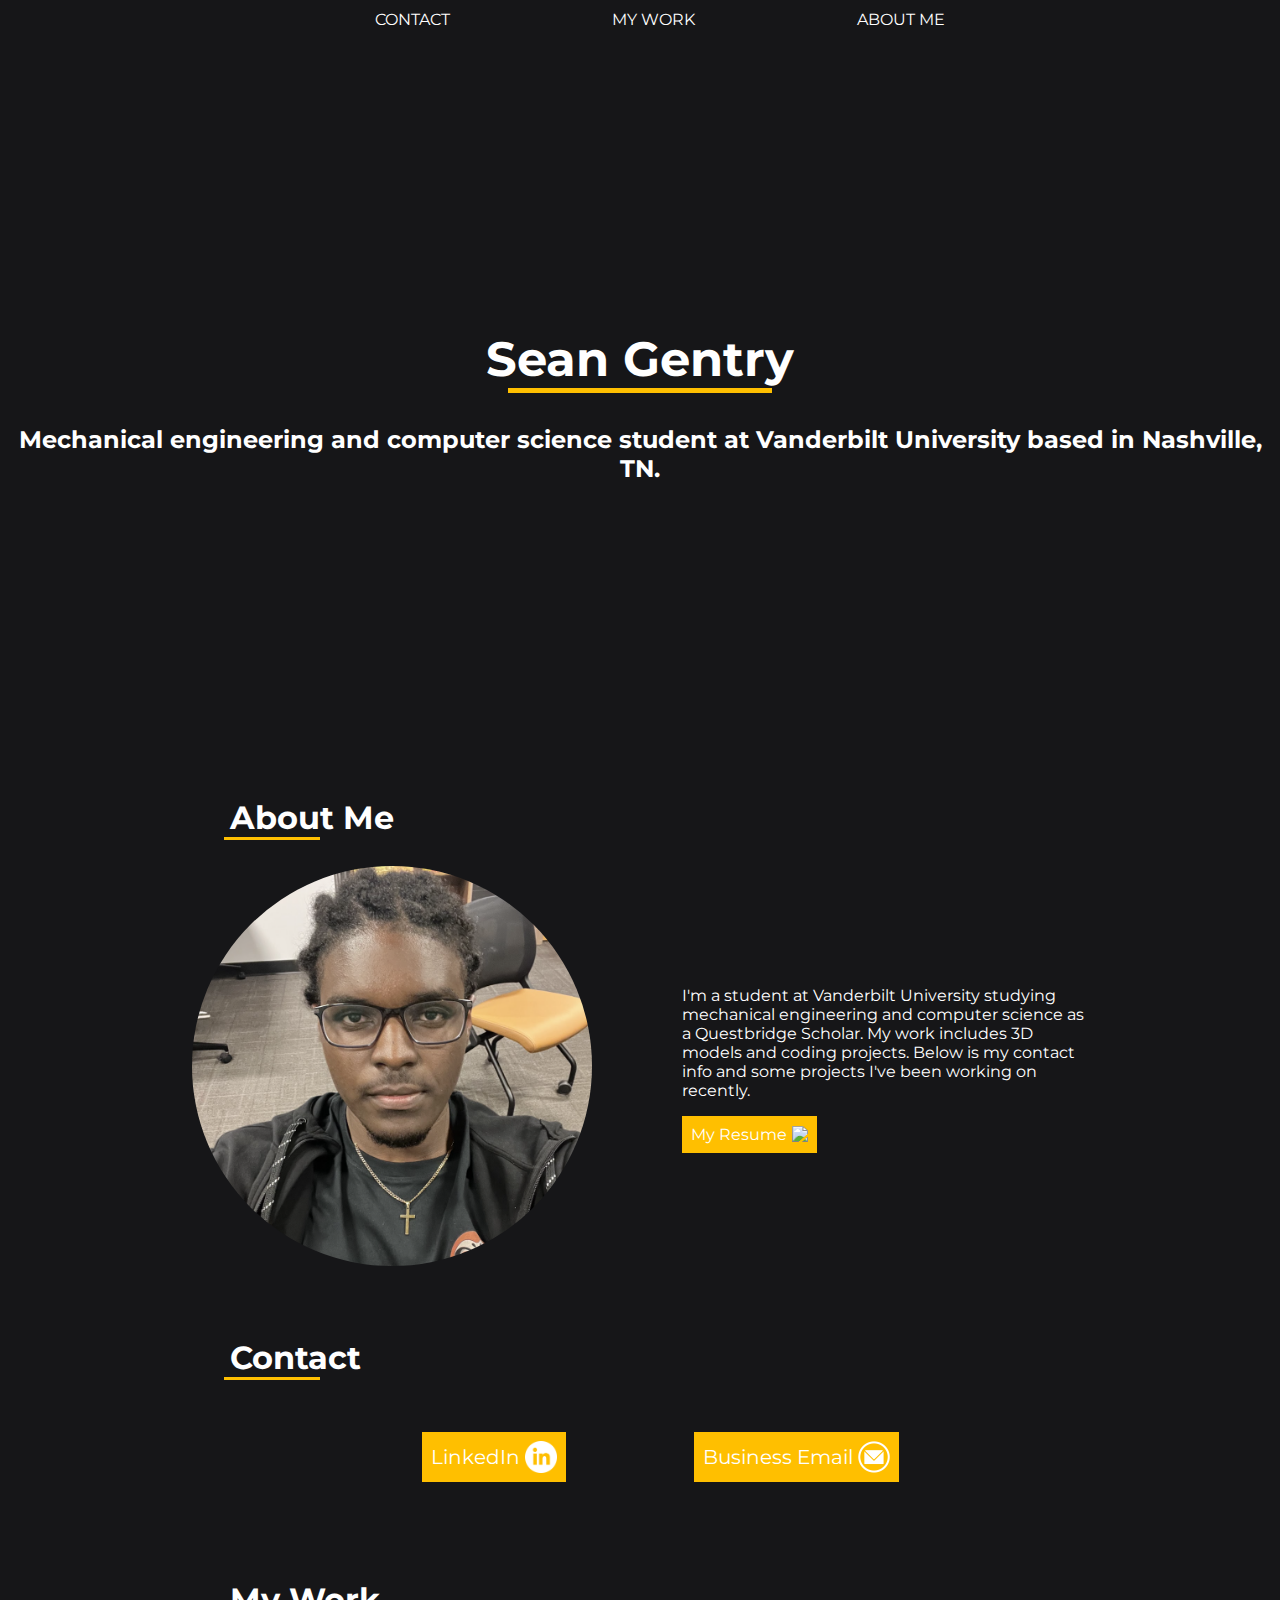
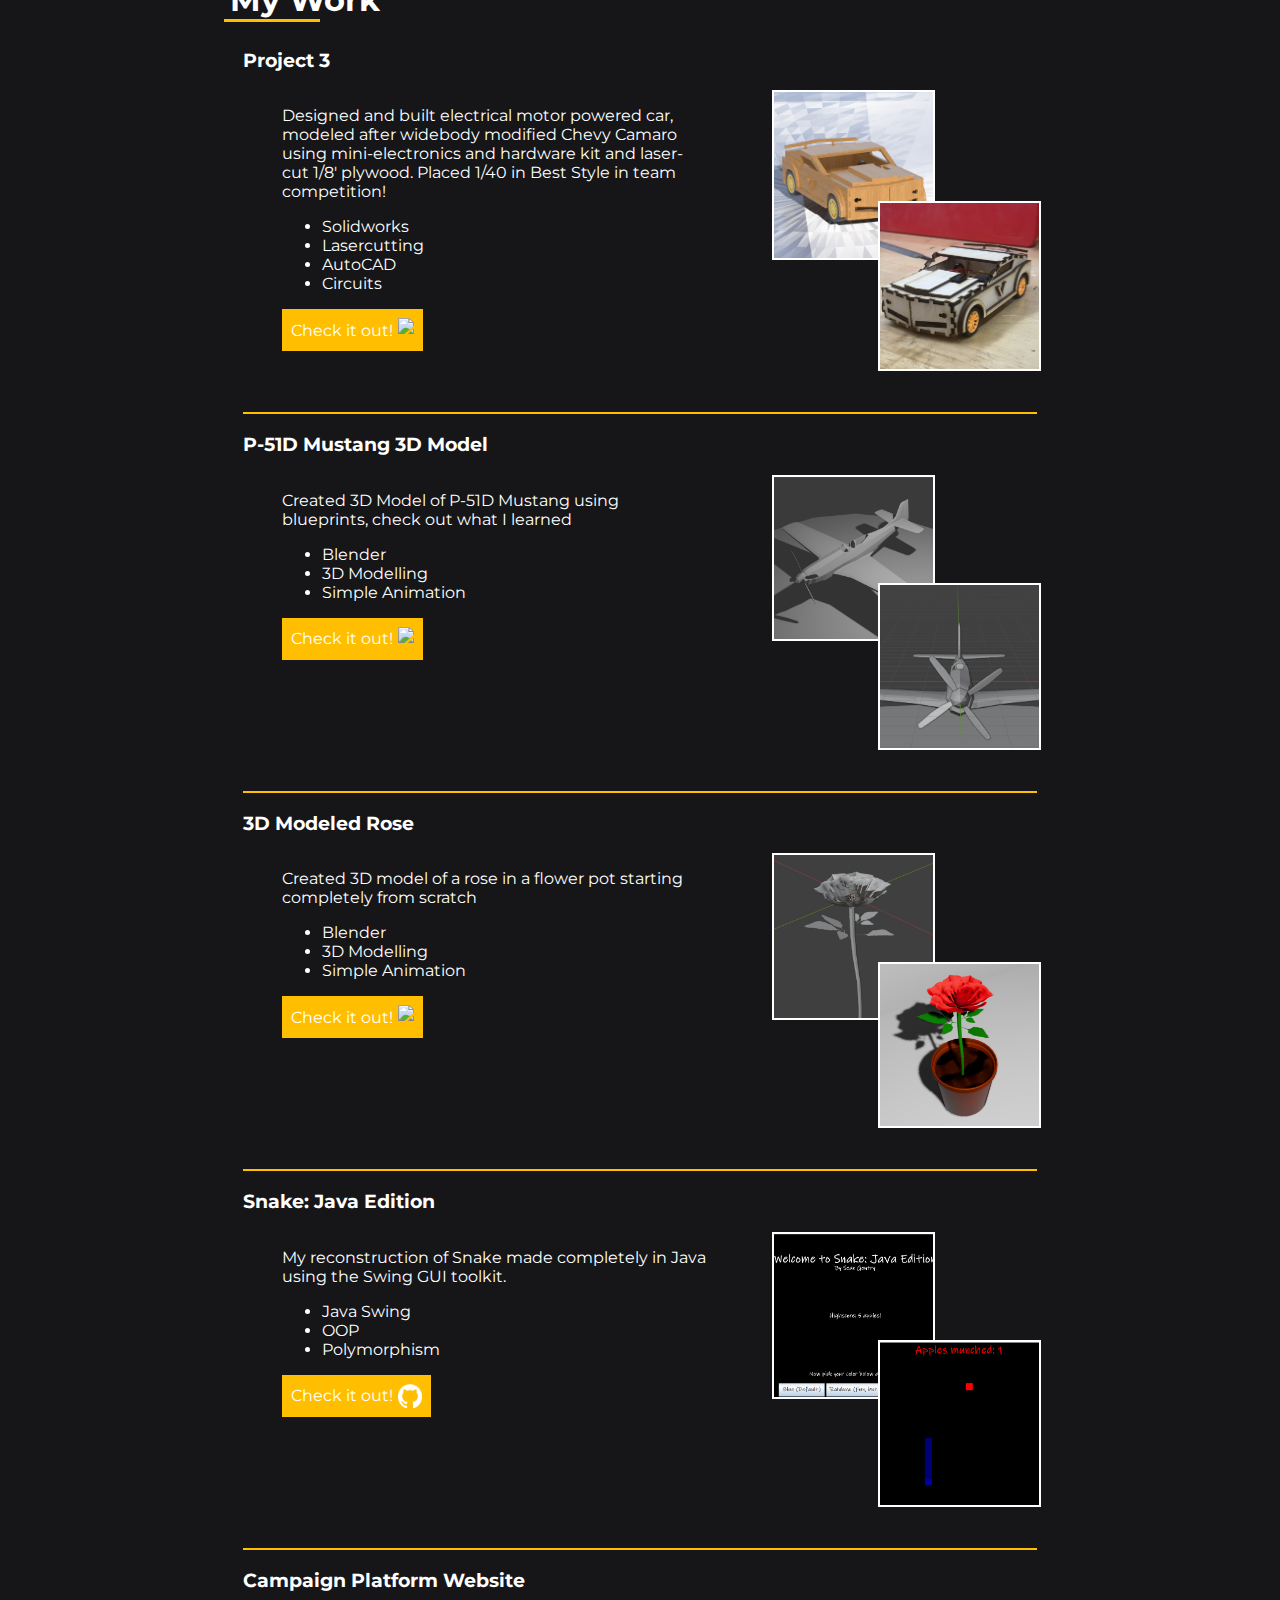
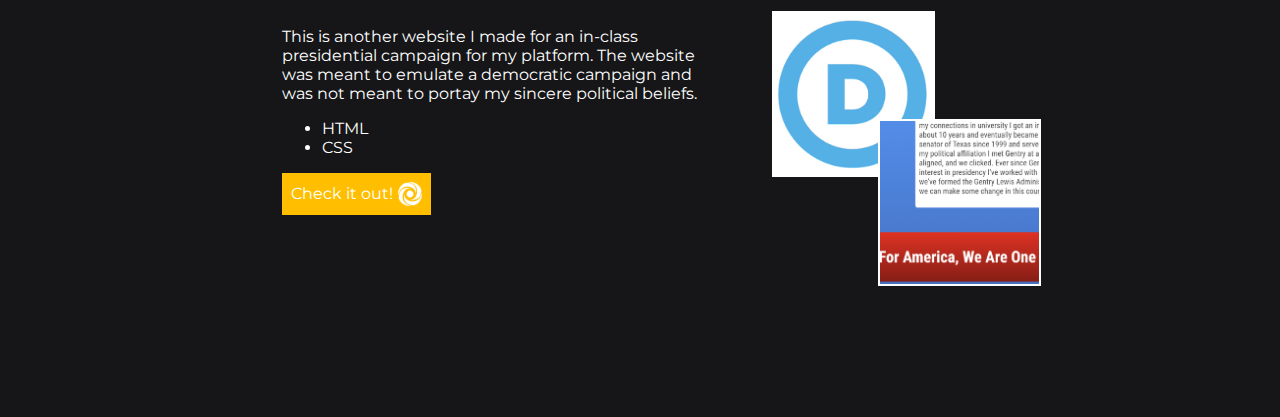
==== commit a2fa7dfb: "Added alternate text for Camaro project" ====
--- a/index.html
+++ b/index.html
@@ -129,9 +129,9 @@
           </p>
         </div>
         <div class="screenshots">
-          <img class="ss1" src="./images/program-screenies/Camaro_IRL.png">
-          <img class="ss2" src="./images/program-screenies/Camaro_SW.png">
-          <img class="ss3" src="./images/program-screenies/Camaro_Chassis_SW.png">
+          <img class="ss1" src="images/program-screenies/Camaro_SW.png" alt="Solidworks Visualize Render of model">
+          <img class="ss2" src="images/program-screenies/Camaro_Chassis_SW.png" alt="Solidworks Visualize Render of chassis model">
+          <img class="ss3" src="images/program-screenies/Camaro_IRL.png" alt="Functional model of Camaro">
         </div>
       </div>
     </div>
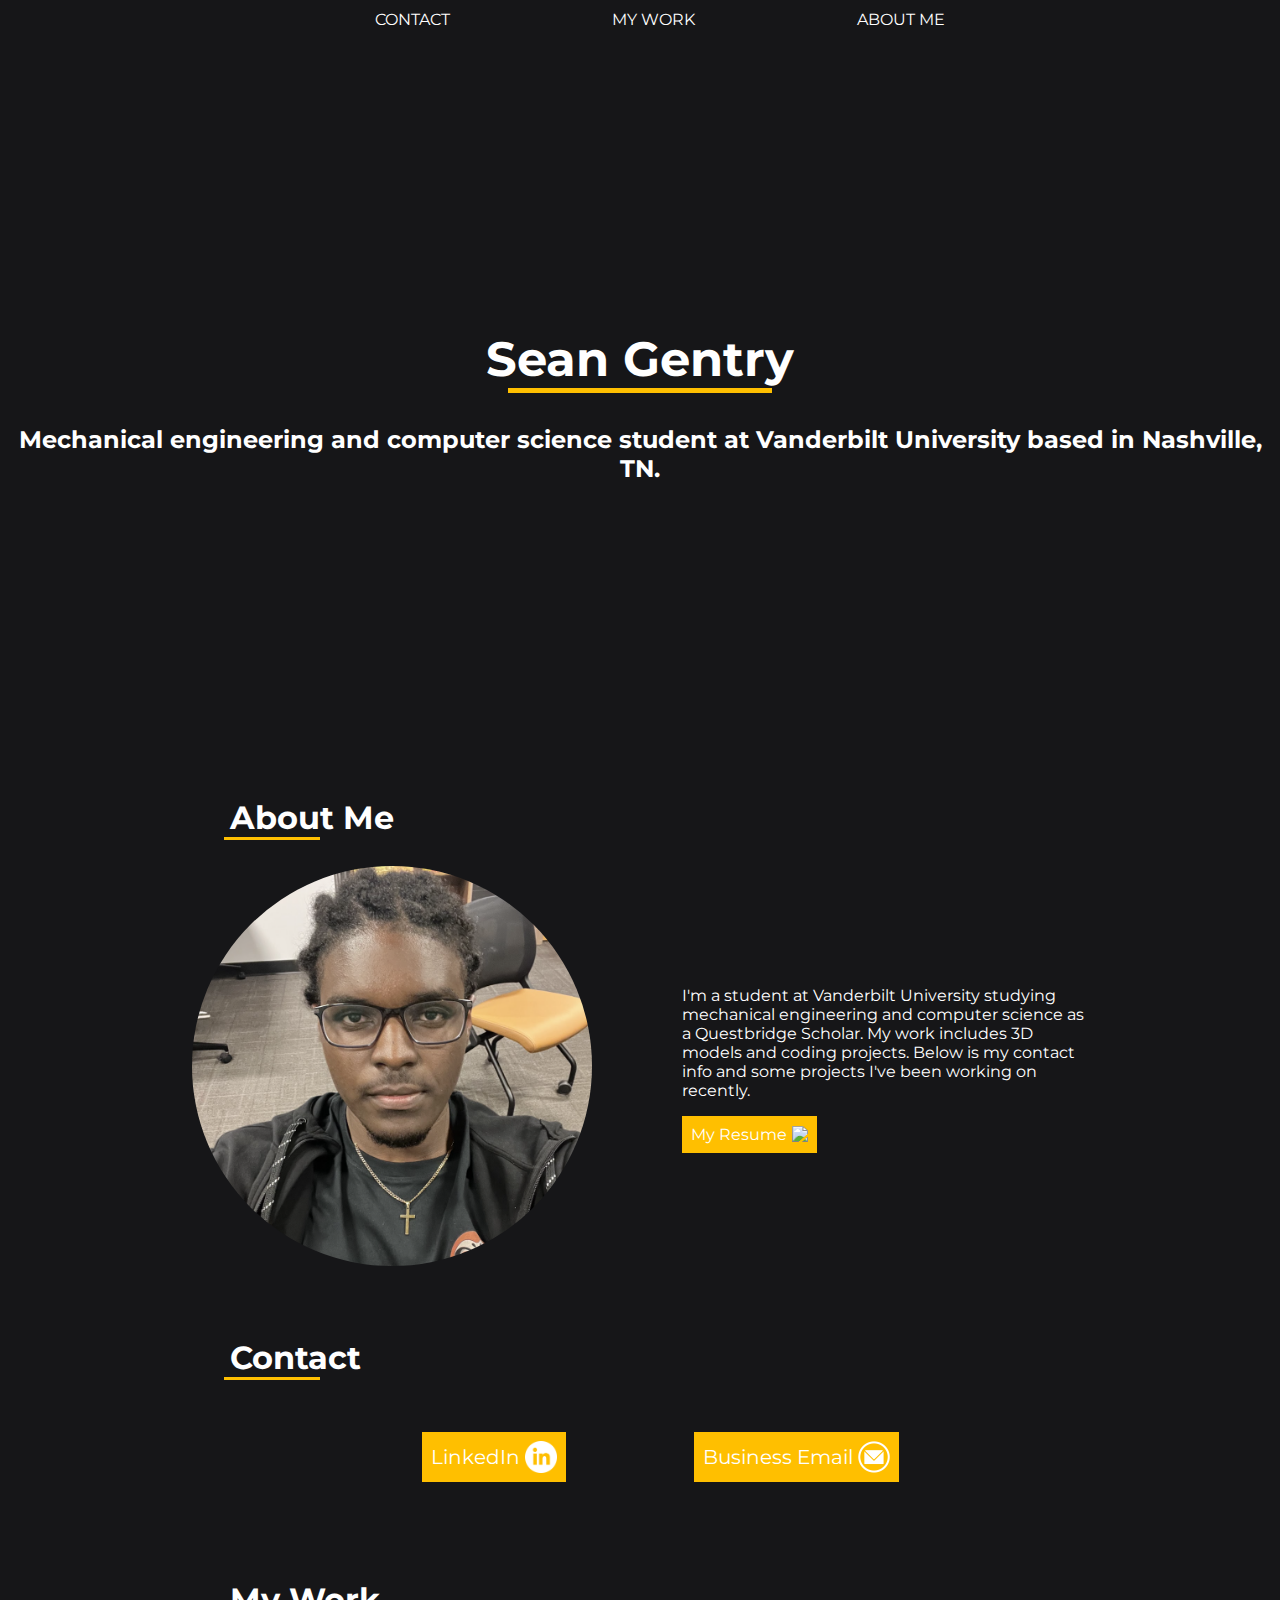
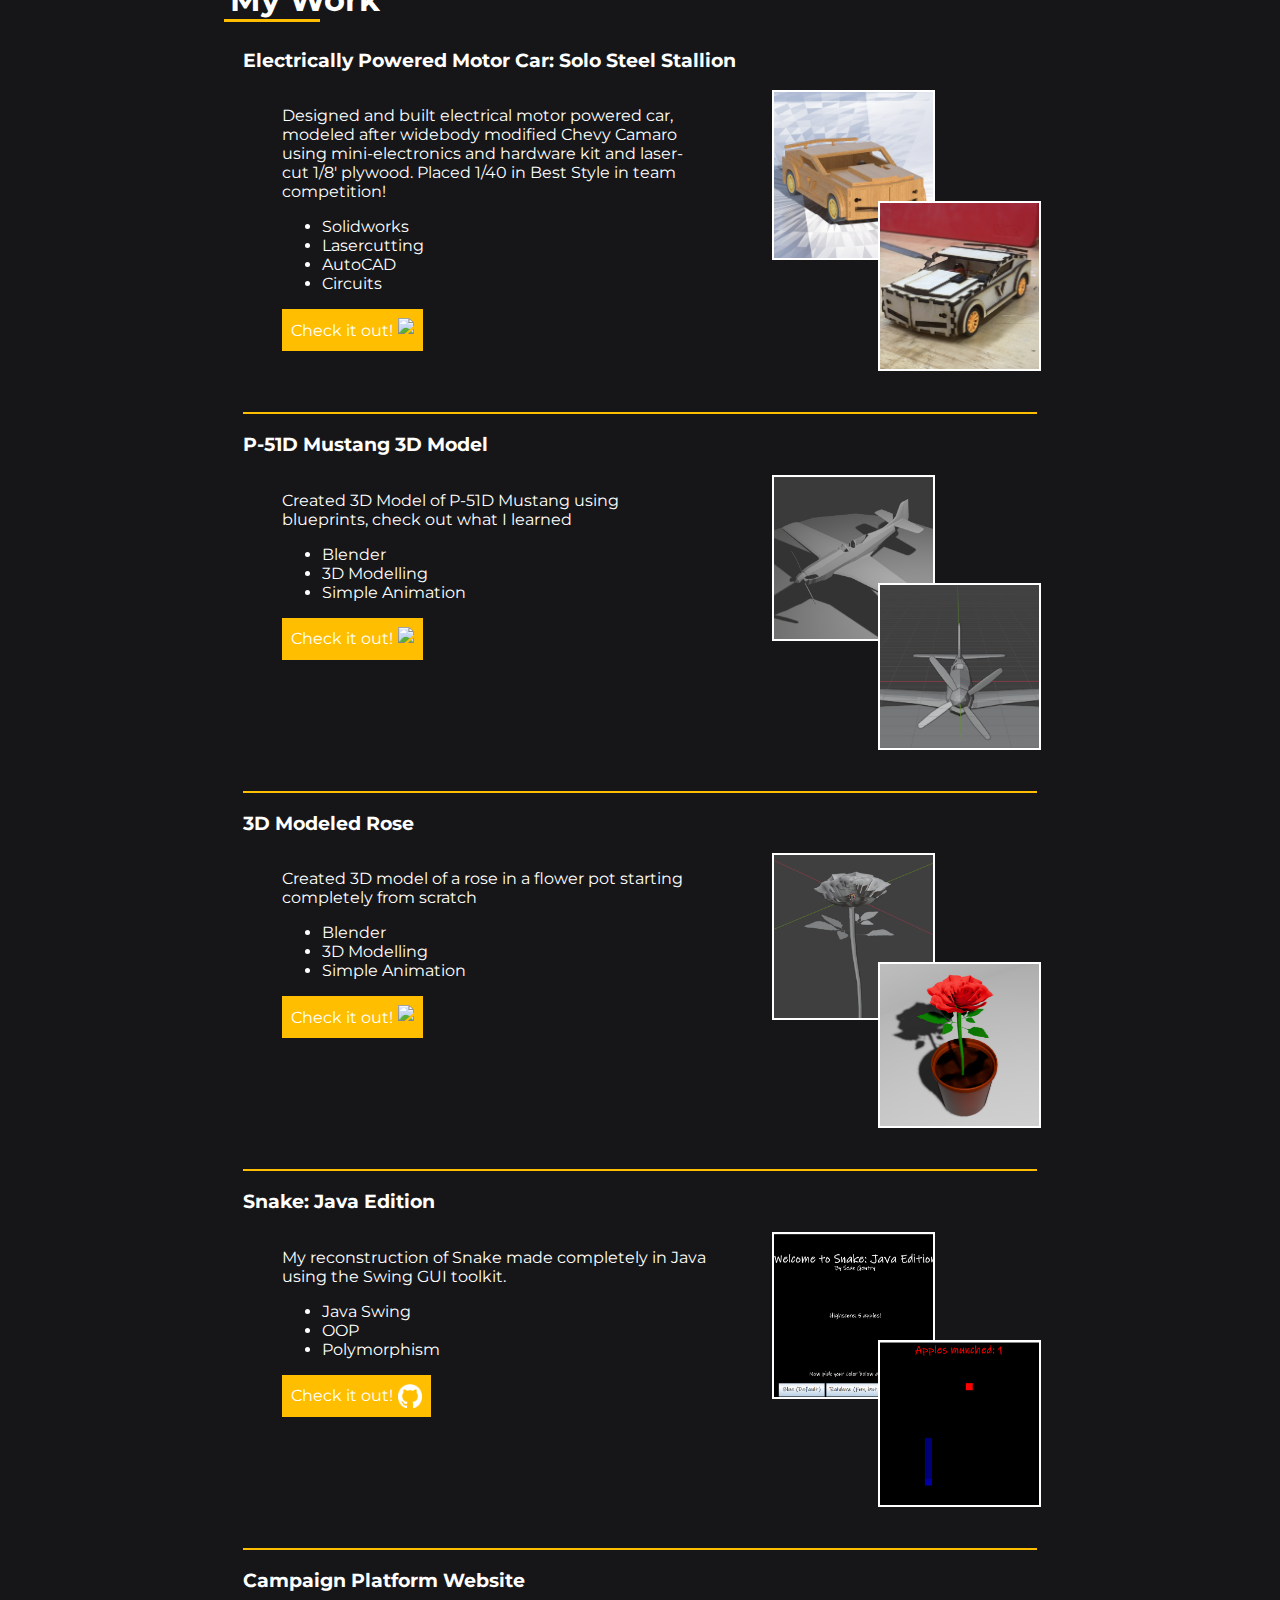
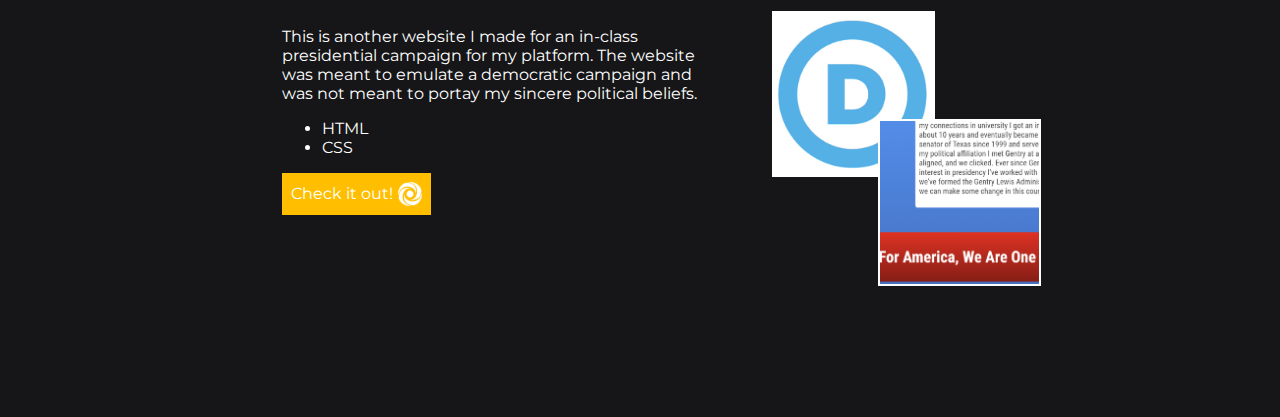
==== commit 56526ae3: "Hotfix: Names Solo Steel Stallion Project" ====
--- a/index.html
+++ b/index.html
@@ -106,7 +106,7 @@
 
     <div class="project">
       <h3>
-        Project 3
+        Electrically Powered Motor Car: Solo Steel Stallion
       </h3>
       <div class="about-project">
         <div class="desc">
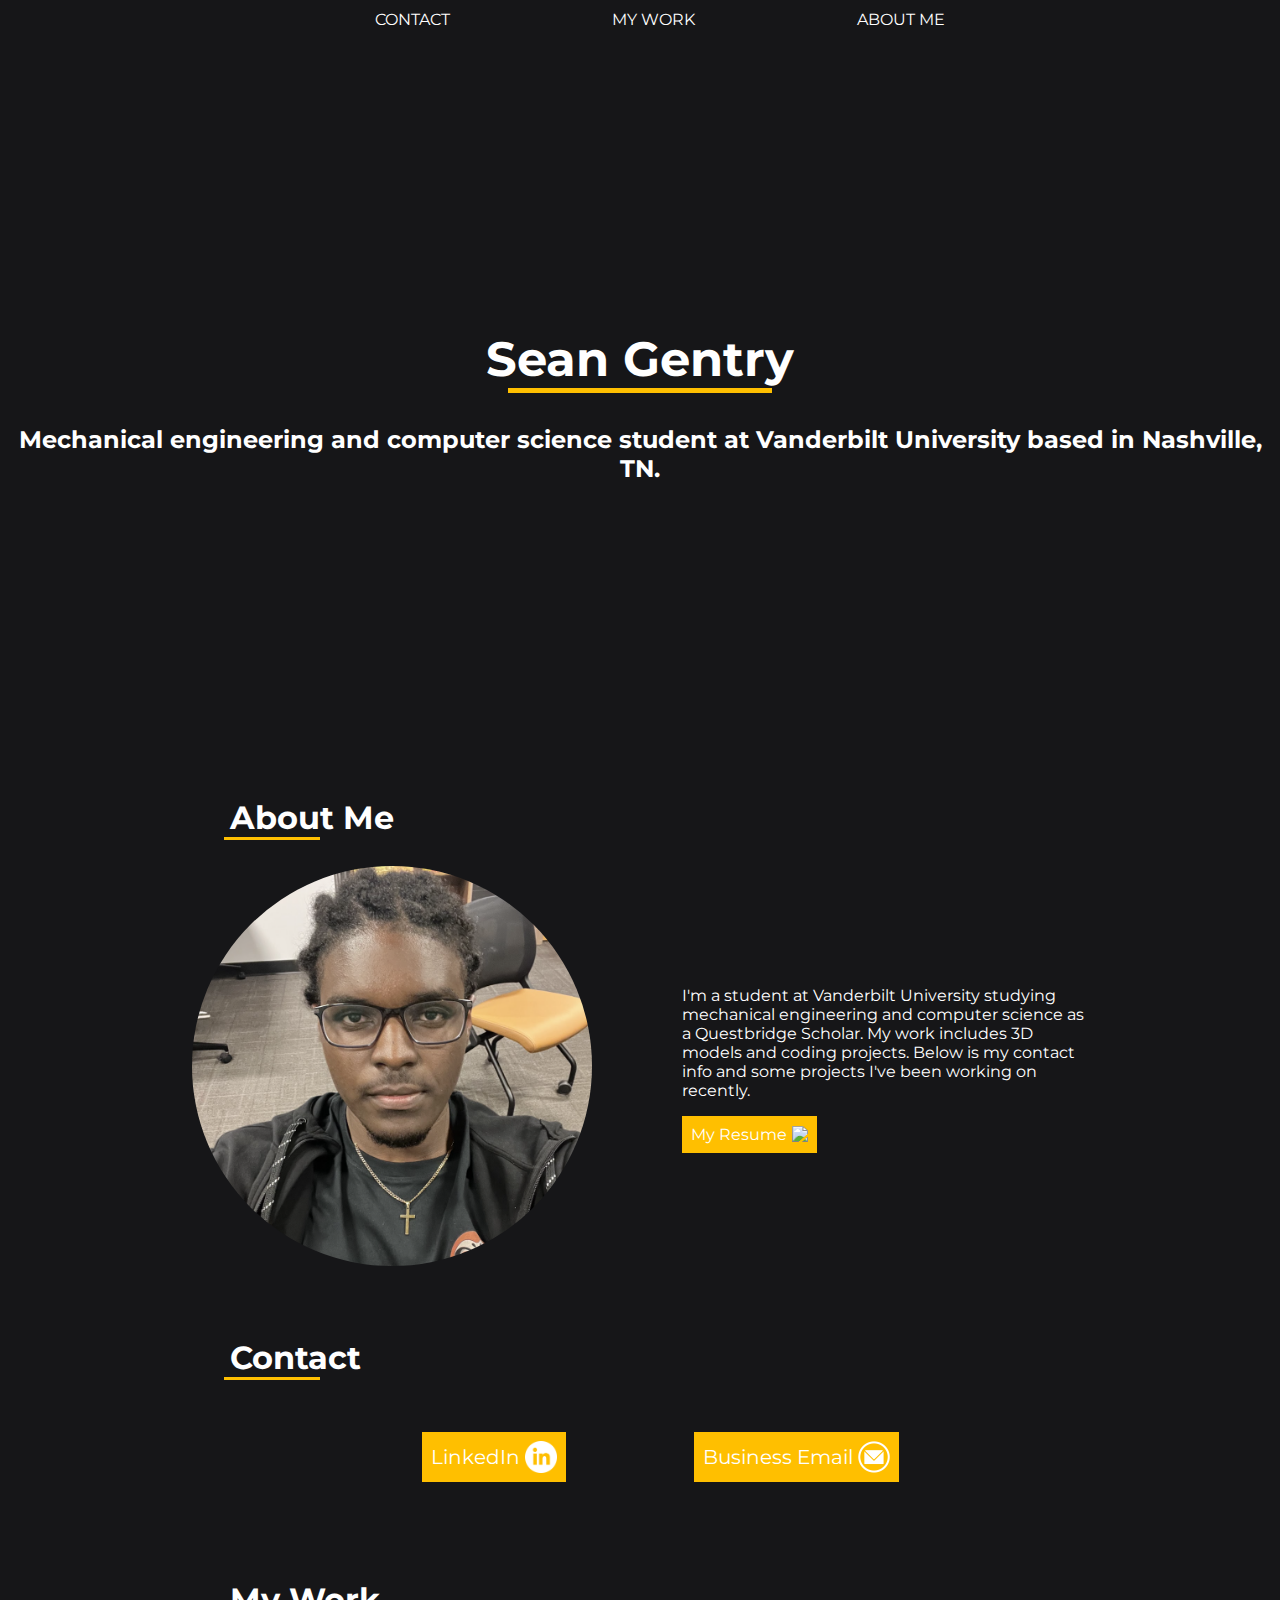
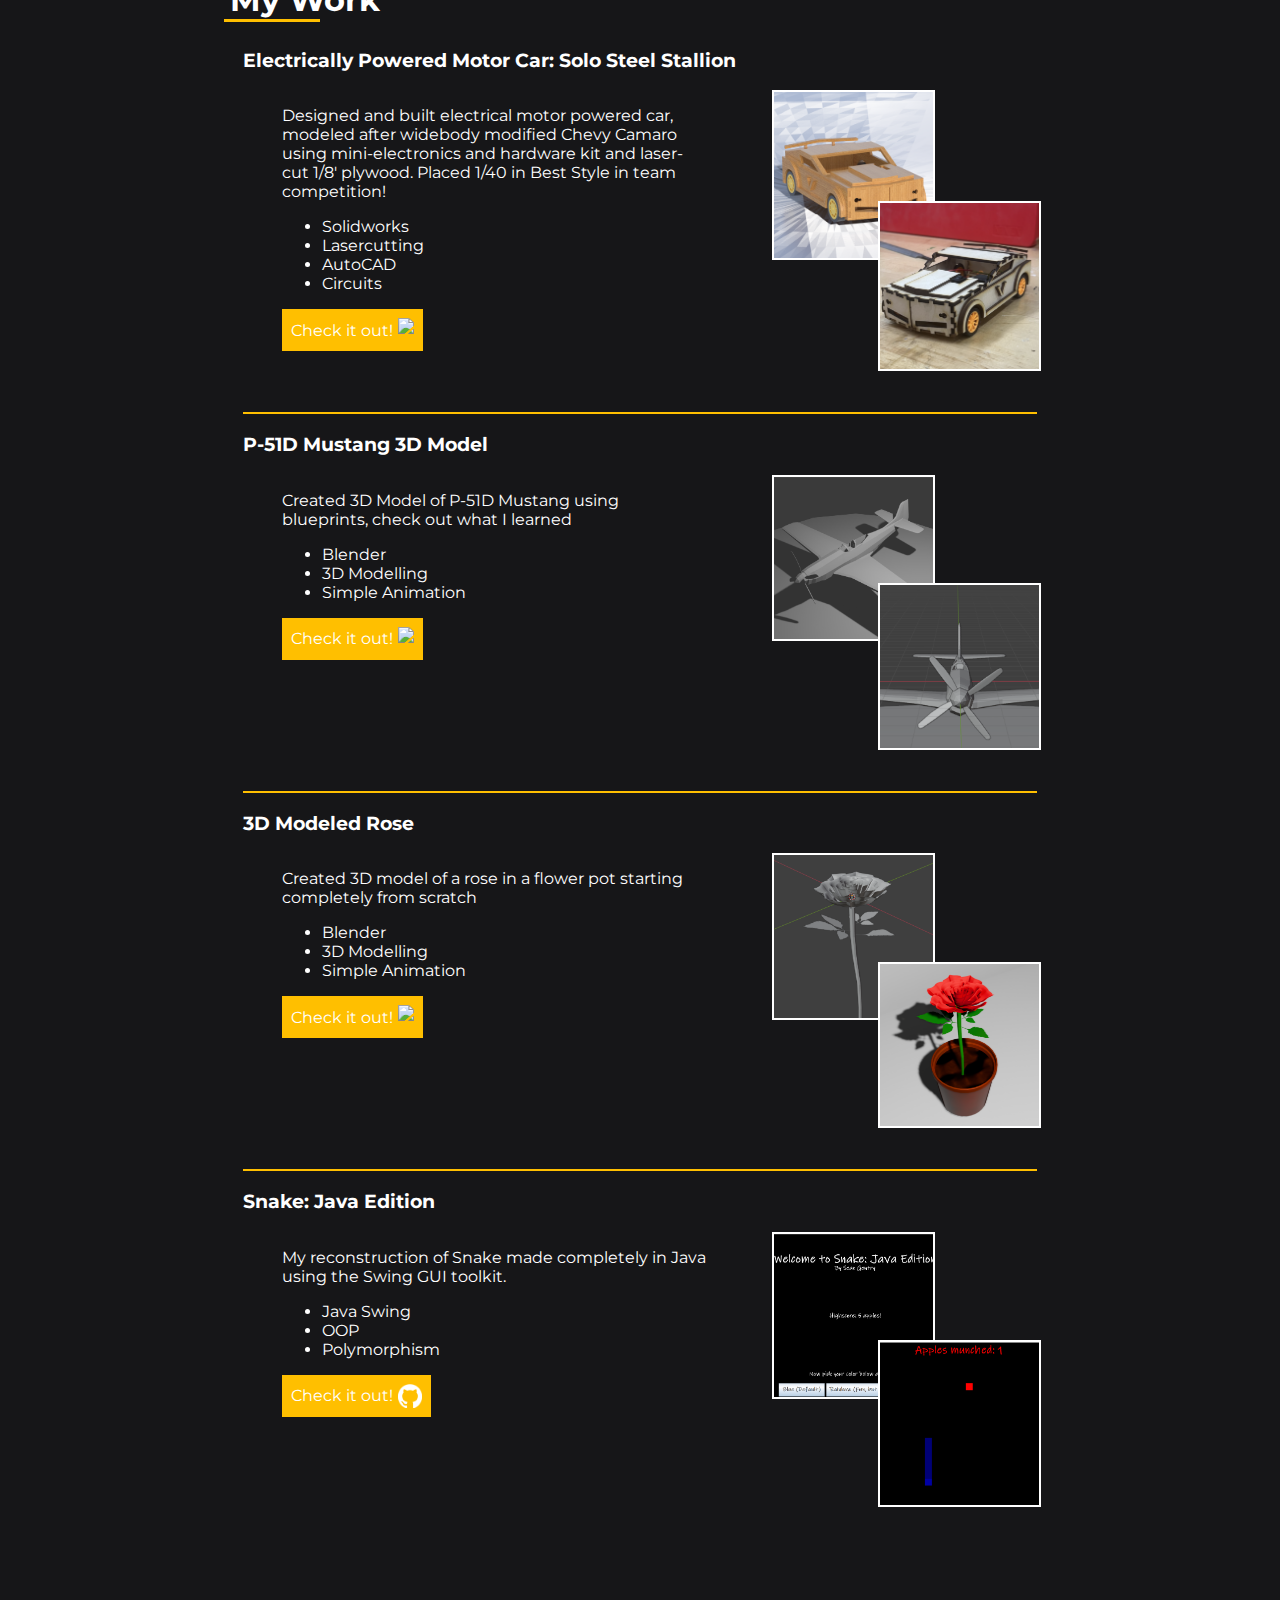
==== commit 742a4e40: "Remove project" ====
--- a/index.html
+++ b/index.html
@@ -1,107 +1,100 @@
 <!DOCTYPE html>
 <html lang="en-US">
-  <head>
-    <meta charset="UTF-8">
-    <meta name="keywords"
-      content="Sean, Gentry, Sean Gentry, Computer Science, Mechanical Engineer, Intern, Resume, Portfolio">
-    <meta name="viewport"
-      content="width=device-width, height=device-height, initial-scale=1.0">
-    <meta name="author" content="Sean Gentry">
-    <link rel="shortcut icon" type="image/png"
-      href="./images/icons/favicon.png">
-
-    <title>
-      Sean Gentry | Mechanical Engineering and Computer Science Student @
-      Vanderbilt University
-    </title>
-
-    <link rel="stylesheet" href="style.css">
-  </head>
-  <div class="frontpage">
-    <header>
-      <nav class="main-nav">
-        <ul>
-          <li class="nav-option"><a href="#contact">CONTACT</a></li>
-          <li class="nav-option"><a href="#my-work">MY WORK</a></li>
-          <li class="nav-option"><a href="#about-me">ABOUT ME</a></li>
-        </ul>
-      </nav>
-
-    </header>
-    <div class="headline">
-      <h1 class="name">
-        Sean Gentry
-      </h1>
-
-      <h4>
-        Mechanical engineering and computer science student at Vanderbilt
-        University based in Nashville, TN.
-      </h4>
-    </div>
+
+<head>
+  <meta charset="UTF-8">
+  <meta name="keywords"
+    content="Sean, Gentry, Sean Gentry, Computer Science, Mechanical Engineer, Intern, Resume, Portfolio">
+  <meta name="viewport" content="width=device-width, height=device-height, initial-scale=1.0">
+  <meta name="author" content="Sean Gentry">
+  <link rel="shortcut icon" type="image/png" href="./images/icons/favicon.png">
+
+  <title>
+    Sean Gentry | Mechanical Engineering and Computer Science Student @
+    Vanderbilt University
+  </title>
+
+  <link rel="stylesheet" href="style.css">
+</head>
+<div class="frontpage">
+  <header>
+    <nav class="main-nav">
+      <ul>
+        <li class="nav-option"><a href="#contact">CONTACT</a></li>
+        <li class="nav-option"><a href="#my-work">MY WORK</a></li>
+        <li class="nav-option"><a href="#about-me">ABOUT ME</a></li>
+      </ul>
+    </nav>
+
+  </header>
+  <div class="headline">
+    <h1 class="name">
+      Sean Gentry
+    </h1>
+
+    <h4>
+      Mechanical engineering and computer science student at Vanderbilt
+      University based in Nashville, TN.
+    </h4>
   </div>
-
-  <body>
-    <section class="about-me">
-      <h2 id="about-me">
-        About Me
-      </h2>
-      <div class="about-me-content">
-
-        <img class="handsome-face" src="./images/icons/me.png" width="400"
-          height="400">
-
-        <div class="text">
-          <p>
-            I'm a student at Vanderbilt University studying mechanical
-            engineering and
-            computer science as a Questbridge Scholar. My work includes 3D
-            models and coding projects. Below is my
-            contact info and some projects I've been working on recently.
-          </p>
-          <a class="link-button" href="./other-media/Sean_Gentry_08-2024.pdf"
-            target="_blank" rel="noreferrer noopener"
-            title="Check out my contact, experience, and credibility on my resume">
-            My Resume
-            <img src="./images/icons/document-icon.png">
-          </a>
-        </div>
-      </div>
-
-    </section>
-    <section class="contact">
-      <h2 id="contact">
-        Contact
-      </h2>
-      <div class="contact-links">
-        <ul>
-          <li>
-            <div class="contact-link"
-              title="Check out my recent news on LinkedIn">
-              <a href="https://www.linkedin.com/in/seangentree/" target="_blank"
-                rel="noreferrer noopener">
-                LinkedIn
-                <img src="./images/icons/linkedin.png" height="50">
-              </a>
-            </div>
-          </li>
-          <li>
-            <div class="contact-link"
-              title="Send me an email at sean.e.gentry@vanderbilt.edu">
-              <a href="mailto:sean.e.gentry@vanderbilt.edu" target="_blank"
-                rel="noreferrer noopener">
-                Business Email
-                <img src="./images/icons/email.png" height="50">
-              </a>
-            </div>
-          </li>
-        </ul>
-      </div>
-    </section>
-
-    <section class="work">
-      <h2 id="my-work">
-        My Work
-      </h2>
+</div>
+
+<body>
+  <section class="about-me">
+    <h2 id="about-me">
+      About Me
+    </h2>
+    <div class="about-me-content">
+
+      <img class="handsome-face" src="./images/icons/me.png" width="400" height="400">
+
+      <div class="text">
+        <p>
+          I'm a student at Vanderbilt University studying mechanical
+          engineering and
+          computer science as a Questbridge Scholar. My work includes 3D
+          models and coding projects. Below is my
+          contact info and some projects I've been working on recently.
+        </p>
+        <a class="link-button" href="./other-media/Sean_Gentry_12-2024.pdf" target="_blank" rel="noreferrer noopener"
+          title="Check out my contact, experience, and credibility on my resume">
+          My Resume
+          <img src="./images/icons/document-icon.png">
+        </a>
+      </div>
+    </div>
+
+  </section>
+  <section class="contact">
+    <h2 id="contact">
+      Contact
+    </h2>
+    <div class="contact-links">
+      <ul>
+        <li>
+          <div class="contact-link" title="Check out my recent news on LinkedIn">
+            <a href="https://www.linkedin.com/in/seangentree/" target="_blank" rel="noreferrer noopener">
+              LinkedIn
+              <img src="./images/icons/linkedin.png" height="50">
+            </a>
+          </div>
+        </li>
+        <li>
+          <div class="contact-link" title="Send me an email at sean.e.gentry@vanderbilt.edu">
+            <a href="mailto:sean.e.gentry@vanderbilt.edu" target="_blank" rel="noreferrer noopener">
+              Business Email
+              <img src="./images/icons/email.png" height="50">
+            </a>
+          </div>
+        </li>
+      </ul>
+    </div>
+  </section>
+
+  <section class="work">
+    <h2 id="my-work">
+      My Work
+    </h2>
     </div>
 
     <div class="project">
@@ -112,25 +105,24 @@
         <div class="desc">
           <p>
             Designed and built electrical motor powered car, modeled after
-            widebody modified Chevy Camaro using mini-electronics and hardware kit 
+            widebody modified Chevy Camaro using mini-electronics and hardware kit
             and laser-cut 1/8' plywood. Placed 1/40 in Best Style in team competition!
-            <ul>
-              <li>Solidworks</li>
-              <li>Lasercutting</li>
-              <li>AutoCAD</li>
-              <li>Circuits</li>
-            </ul>
-            <a class="link-button"
-              href="./other-media/ME2160 Final Report.pdf"
-              target="_blank" rel="noreferrer noopener">
-              Check it out!
-              <img src="./images/icons/document-icon.png" height="50">
-            </a>
+          <ul>
+            <li>Solidworks</li>
+            <li>Lasercutting</li>
+            <li>AutoCAD</li>
+            <li>Circuits</li>
+          </ul>
+          <a class="link-button" href="./other-media/ME2160 Final Report.pdf" target="_blank" rel="noreferrer noopener">
+            Check it out!
+            <img src="./images/icons/document-icon.png" height="50">
+          </a>
           </p>
         </div>
         <div class="screenshots">
           <img class="ss1" src="images/program-screenies/Camaro_SW.png" alt="Solidworks Visualize Render of model">
-          <img class="ss2" src="images/program-screenies/Camaro_Chassis_SW.png" alt="Solidworks Visualize Render of chassis model">
+          <img class="ss2" src="images/program-screenies/Camaro_Chassis_SW.png"
+            alt="Solidworks Visualize Render of chassis model">
           <img class="ss3" src="images/program-screenies/Camaro_IRL.png" alt="Functional model of Camaro">
         </div>
       </div>
@@ -145,20 +137,20 @@
           <p>
             Created 3D Model of P-51D Mustang using blueprints, check out what I
             learned
-            <ul>
-              <li>Blender</li>
-              <li>3D Modelling</li>
-              <li>Simple Animation</li>
-            </ul>
-            <a class="link-button" href="p51d.html">
-              Check it out!
-              <img src="./images/icons/chevron-right.png" height="50">
-
-              <!-- Credits for icon
+          <ul>
+            <li>Blender</li>
+            <li>3D Modelling</li>
+            <li>Simple Animation</li>
+          </ul>
+          <a class="link-button" href="p51d.html">
+            Check it out!
+            <img src="./images/icons/chevron-right.png" height="50">
+
+            <!-- Credits for icon
                             <a target="_blank" href="https://icons8.com/icon/40022/chevron-right">Chevron Right</a> icon by <a target="_blank" href="https://icons8.com">Icons8</a>
                         -->
 
-            </a>
+          </a>
           </p>
         </div>
         <div class="screenshots">
@@ -178,20 +170,20 @@
           <p>
             Created 3D model of a rose in a flower pot starting completely from
             scratch
-            <ul>
-              <li>Blender</li>
-              <li>3D Modelling</li>
-              <li>Simple Animation</li>
-            </ul>
-            <a class="link-button" href="rose.html">
-              Check it out!
-              <img src="./images/icons/chevron-right.png" height="50">
-
-              <!-- Credits for icon
+          <ul>
+            <li>Blender</li>
+            <li>3D Modelling</li>
+            <li>Simple Animation</li>
+          </ul>
+          <a class="link-button" href="rose.html">
+            Check it out!
+            <img src="./images/icons/chevron-right.png" height="50">
+
+            <!-- Credits for icon
                             <a target="_blank" href="https://icons8.com/icon/40022/chevron-right">Chevron Right</a> icon by <a target="_blank" href="https://icons8.com">Icons8</a>
                         -->
 
-            </a>
+          </a>
           </p>
         </div>
         <div class="screenshots">
@@ -210,17 +202,16 @@
           <p>
             My reconstruction of Snake made completely in Java using the Swing
             GUI toolkit.
-            <ul>
-              <li>Java Swing</li>
-              <li>OOP</li>
-              <li>Polymorphism</li>
-            </ul>
-            <a class="link-button"
-              href="https://github.com/sociosloth/SnakeGame.java"
-              target="_blank" rel="noreferrer noopener">
-              Check it out!
-              <img src="./images/icons/github-mark-white.png" height="50">
-            </a>
+          <ul>
+            <li>Java Swing</li>
+            <li>OOP</li>
+            <li>Polymorphism</li>
+          </ul>
+          <a class="link-button" href="https://github.com/sociosloth/SnakeGame.java" target="_blank"
+            rel="noreferrer noopener">
+            Check it out!
+            <img src="./images/icons/github-mark-white.png" height="50">
+          </a>
           </p>
         </div>
         <div class="screenshots">
@@ -230,37 +221,7 @@
         </div>
       </div>
     </div>
-    <div class="project">
-      <h3>
-        Campaign Platform Website
-      </h3>
-      <div class="about-project">
-        <div class="desc">
-          <p>
-            This is another website I made for an in-class presidential campaign
-            for my platform.
-            The website was meant to emulate a democratic campaign and was not
-            meant to portay my sincere political beliefs.
-            <ul>
-              <li>HTML</li>
-              <li>CSS</li>
-            </ul>
-            <a class="link-button"
-              href="https://12317da2-4788-4963-ac7a-255f0c1f8ba2-00-1rhhsaihpcqvo.global.replit.dev/"
-              target="_blank" rel="noreferrer noopener">
-              Check it out!
-              <img src="./images/icons/replit-logo.png" height="50">
-            </a>
-          </p>
-        </div>
-        <div class="screenshots">
-          <img class="ss1" src="./images/program-screenies/firstwebsite1.png">
-          <img class="ss2" src="./images/program-screenies/firstwebsite2.png">
-          <img class="ss3" src="./images/program-screenies/firstwebsite3.png">
-        </div>
-      </div>
-
-      <!-- template for new project
+    <!-- template for new project
 
             <div class="project">
                 <h3>
@@ -290,7 +251,7 @@
                 </div>
             </div>
         -->
-      <section>
-      </body>
-
-    </html>+    <section>
+</body>
+
+</html>